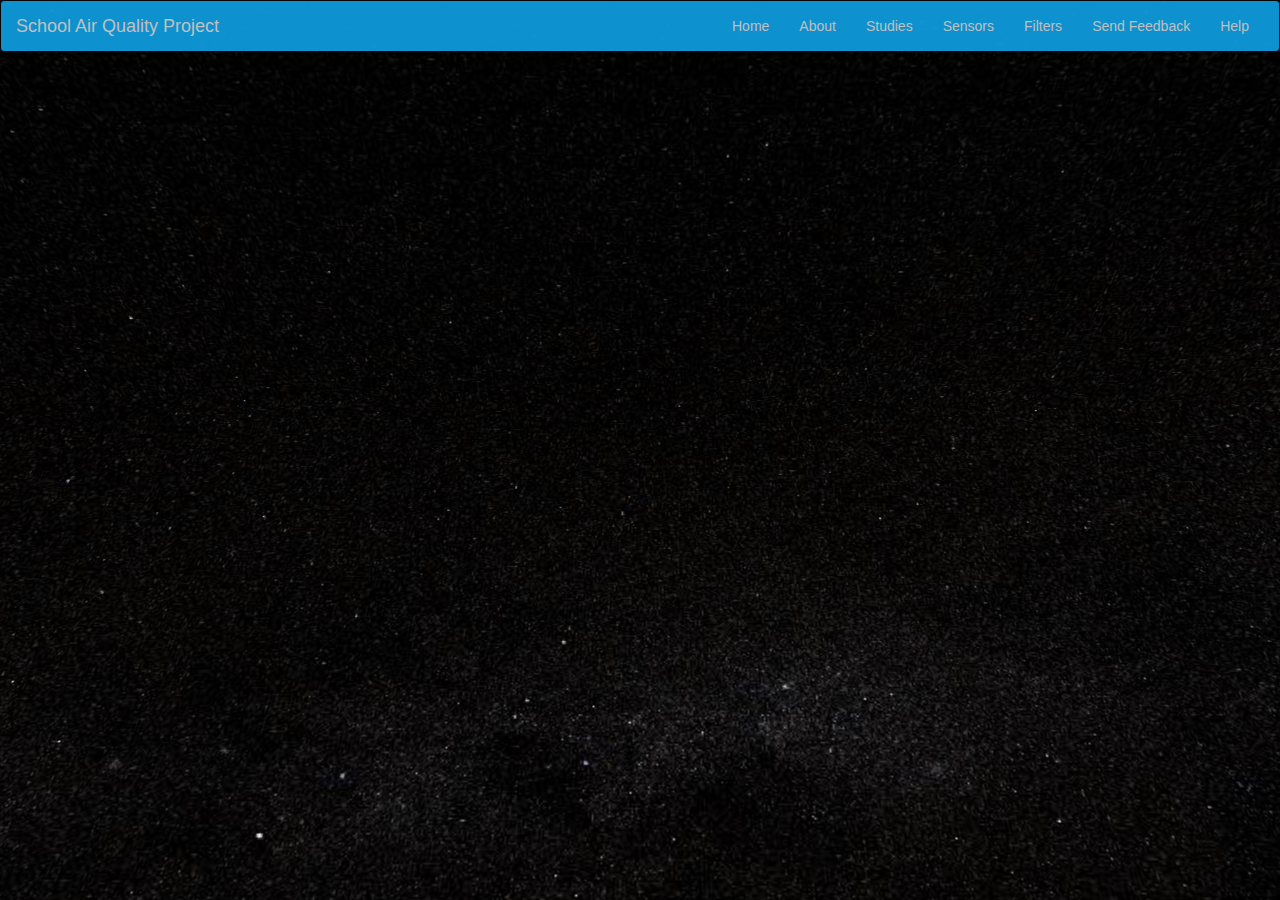
==== index.html @ 514874ec "Moved functionality out of index.js" ====
<!DOCTYPE html>
<html lang="en">

<head>
    <meta charset="utf-8">
    <meta name="viewport" content="width=device-width, initial-scale=1, maximum-scale=1, user-scalable=no">
    <!--CSS-->
    <link href="main.css" rel="stylesheet">
    <link href="js/libs/Cesium/Widgets/widgets.css" rel="stylesheet">
    <link rel="stylesheet" href="https://maxcdn.bootstrapcdn.com/bootstrap/3.4.1/css/bootstrap.min.css">
    <link rel="stylesheet" href="https://cdnjs.cloudflare.com/ajax/libs/font-awesome/4.7.0/css/font-awesome.min.css">
    <!--JS-->
    <script data-main="js/libs/Cesium/ThirdParty/rConf" src="js/libs/Cesium/ThirdParty/require.js"></script>
    <title>Air Quality Project</title>
    <meta charset="utf-8">
    <meta name="viewport" content="width=device-width, initial-scale=1, maximum-scale=1, user-scalable=no">
</head>

<body>
    <!--Cesium Container-->
    <div id="cesiumContainer" style="width:100%; height:100%; position:fixed; left:0;top:0;overflow:hidden;"></div>
    <!--Navigation Bar-->
    <nav class="navbar navbar-inverse">
        <div class="container-fluid">
            <div class="navbar-header">
                <button type="button" class="navbar-toggle" data-toggle="collapse" data-target="#myNavbar">
                    <span class="icon-bar"></span>
                    <span class="icon-bar"></span>
                    <span class="icon-bar"></span>
                </button>
                <a class="navbar-brand">School Air Quality Project</a>
            </div>

            <div class="collapse navbar-collapse" id="myNavbar">
                <ul class="nav navbar-nav navbar-right">
                    <li><a data-toggle="modal" id="homeButton">Home</a></li>
                    <li><a data-toggle="modal" href="#about">About</a></li>
                    <li><a data-toggle="modal" href="#studies">Studies</a></li>
                    <li><a data-toggle="modal" id="sensorMenu" href="#sensors">Sensors</a></li>
                    <li><a data-toggle="modal" href="#filters">Filters</a></li>
                    <li><a data-toggle="modal" href="#feedback">Send Feedback</a></li>
                    <li><a data-toggle="modal" href="#help">Help</a></li>
                </ul>
            </div>
        </div>
    </nav>

    <!--About Modal-->
    <div id="about" class="modal fade" role="dialog">
        <div class="modal-dialog modal-lg">
            <!-- Modal content-->
            <div class="modal-content">
                <div class="modal-header">
                    <button type="button" class="close" data-dismiss="modal">&times;</button>
                    <h4 class="modal-title text-center">About This Project</h4>
                </div>
                <div class="modal-body">
                    <p>The school air quality project is a Final Year Project completed by a student at Cardiff
                        University studying Computer Science with a Year in Industry. </p>
                    <div class="accordion" id="aboutAccordion">
                        <div class="card">
                            <div class="card-header" id="headingOne">
                                <h2 class="mb-0">
                                    <button class="btn btn-primary collapsed modalButtonWidth" type="button"
                                        data-toggle="collapse" data-target="#collapseOne" aria-expanded="false"
                                        aria-controls="collapseOne">
                                        Aims &nbsp;<span class="caret"></span>
                                    </button>
                                </h2>
                            </div>
                            <div id="collapseOne" class="collapse" aria-labelledby="headingOne"
                                data-parent="#aboutAccordion">
                                <div class="card-body">
                                    <p>The project aims are to:</p>
                                    <ul>
                                        <li>Provide parents, governors, teachers, students, local Government and the
                                            general public with an up to date and accessible way of understanding the
                                            air quality in and around schools.</li>
                                        <li>Provide valuable marketing material for prospective parents if all schools
                                            were to participate.</li>
                                        <li>Provide an opportunity to put pressure on local Governments to consider
                                            possible changes to traffic in the school environment if all schools were to
                                            participate.</li>
                                        <li>Provide curriculum focus in Geography, Maths and Computer Science using data
                                            visualisation and computer hardware.</li>
                                        <li>Provide an opportunity for schools to exchange information, ideas and
                                            materials with regard to air quality.</li>
                                    </ul>
                                </div>
                            </div>
                            <div class="card">
                                <div class="card-header" id="headingTwo">
                                    <h2 class="mb-0">
                                        <button class="btn btn-primary collapsed modalButtonWidth" type="button"
                                            data-toggle="collapse" data-target="#collapseTwo" aria-expanded="false"
                                            aria-controls="collapseTwo">
                                            Future &nbsp;<span class="caret"></span>
                                        </button>
                                    </h2>
                                </div>
                                <div id="collapseTwo" class="collapse" aria-labelledby="headingTwo"
                                    data-parent="#aboutAccordion">
                                    <div class="card-body">
                                        This project aims to raise awareness of the importance of good air quality in
                                        learning environments. With the use of this project nationwide, people would be
                                        able to make decisions about where to educate themselves/their children with
                                        less of an impact
                                        to their long-term health. This would also provide schools and local councils
                                        the motivation and pressure to improve the air quality within their learning
                                        environments.
                                    </div>
                                </div>
                                <div class="card">
                                    <div class="card-header" id="headingThree">
                                        <h2 class="mb-0">
                                            <button class="btn btn-primary collapsed modalButtonWidth" type="button"
                                                data-toggle="collapse" data-target="#collapseThree"
                                                aria-expanded="false" aria-controls="collapseThree">
                                                COVID-19 Affects &nbsp;<span class="caret"></span>
                                            </button>
                                        </h2>
                                    </div>
                                    <div id="collapseThree" class="collapse" aria-labelledby="headingThree"
                                        data-parent="#aboutAccordion">
                                        <div class="card-body">
                                            Unfortunately, this project has been majorly affected by COVID-19. During
                                            implementation schools have closed and the general public have needed to
                                            self isolate. Therefore, the live sensor used in this project has not been
                                            placed in a school environment.
                                            As a result, the data displayed throughout this project is not linked to a
                                            school or in no way accurate for the area. The data displayed will allow you
                                            to gain an understanding of the capabilities of this project
                                            if all schools agreed to place sensors in their environment.
                                        </div>
                                    </div>
                                    <div class="card">
                                        <div class="card-header" id="headingFour">
                                            <h2 class="mb-0">
                                                <button class="btn btn-primary collapsed modalButtonWidth" type="button"
                                                    data-toggle="collapse" data-target="#collapseFour"
                                                    aria-expanded="false" aria-controls="collapseFour">
                                                    Feedback &nbsp;<span class="caret"></span>
                                                </button>
                                            </h2>
                                        </div>
                                        <div id="collapseFour" class="collapse" aria-labelledby="headingFour"
                                            data-parent="#aboutAccordion">
                                            <div class="card-body">
                                                After you have findished exploring the website, if you could give some
                                                feedback using "send feeback" in the menu on your thoughts.
                                            </div>
                                        </div>
                                        <div class="text-center">
                                            <img src="images/CardiffUniversityLogo.jpg" alt="Cardiff University Logo"
                                                height="75" width="75">
                                        </div>
                                    </div>
                                </div>
                            </div>
                        </div>
                    </div>
                </div>
            </div>
        </div>
    </div>

    <!--Studies Modal-->
    <div id="studies" class="modal fade" role="dialog">
        <div class="modal-dialog modal-lg">
            <!-- Modal content-->
            <div class="modal-content">
                <div class="modal-header">
                    <button type="button" class="close" data-dismiss="modal">&times;</button>
                    <h4 class="modal-title text-center">Studies</h4>
                </div>
                <div class="modal-body">
                    <p>During research, studies were found which are very topical and relevant to this project. If you
                        are interested please click on the buttons below to reveal more information, and a link will be
                        shown to take you to the article.
                    </p>
                    <div class="accordion" id="studiesAccordion">
                        <div class="card">
                            <div class="card-header" id="studiesHeadingOne">
                                <h2 class="mb-0">
                                    <button class="btn btn-primary collapsed modalButtonWidth" type="button"
                                        data-toggle="collapse" data-target="#studiesCollapseOne" aria-expanded="false"
                                        aria-controls="studiesCollapseOne">
                                        Unicef &nbsp;<span class="caret"></span>
                                    </button>
                                </h2>
                            </div>
                            <div id="studiesCollapseOne" class="collapse" aria-labelledby="studiesHeadingOne"
                                data-parent="#studiesAccordion">
                                <div class="card-body">
                                    <p>This article focuses on how we can protect children from toxic air and steps the
                                        government should and can take. You are able to "take action" by adding your
                                        name to their petition to protect children from harm to their
                                        health and futures.
                                        <a href="https://www.unicef.org.uk/clean-air-child-health-air-pollution/"
                                            target="_blank" class="stretched-link">Find Out More</a>
                                    </p>
                                    <div class="text-center">
                                        <img src="images/unicefLogo.jpg" alt="Unicef Logo" height="50" width="75">
                                    </div>
                                </div>
                            </div>
                        </div>
                        <div class="card">
                            <div class="card-header" id="studiesHeadingTwo">
                                <h2 class="mb-0">
                                    <button class="btn btn-primary collapsed modalButtonWidth" type="button"
                                        data-toggle="collapse" data-target="#studiesCollapseTwo" aria-expanded="false"
                                        aria-controls="studiesCollapseTwo">
                                        London Government &nbsp;<span class="caret"></span>
                                    </button>
                                </h2>
                            </div>
                            <div id="studiesCollapseTwo" class="collapse" aria-labelledby="studiesHeadingTwo"
                                data-parent="#studiesAccordion">
                                <div class="card-body">
                                    <p>This toolkit focuses on primary schools in London and tools to identify areas of
                                        poor air quality. In addition, this toolkit looks to promote pupil understanding
                                        of the causes and impacts of air pollution and gives
                                        ideas for engaging staff, pupils and parents/carers in improving air quality.
                                        <a href="https://www.london.gov.uk/sites/default/files/ca4s_toolkit.pdf"
                                            target="_blank" class="stretched-link">Find Out More</a>
                                    </p>
                                </div>
                            </div>
                        </div>
                        <div class="card">
                            <div class="card-header" id="studiesHeadingThree">
                                <h2 class="mb-0">
                                    <button class="btn btn-primary collapsed modalButtonWidth" type="button"
                                        data-toggle="collapse" data-target="#studiesCollapseThree" aria-expanded="false"
                                        aria-controls="studiesCollapseThree">
                                        British Lung Foundation &nbsp;<span class="caret"></span>
                                    </button>
                                </h2>
                            </div>
                            <div id="studiesCollapseThree" class="collapse" aria-labelledby="studiesHeadingThree"
                                data-parent="#studiesAccordion">
                                <div class="card-body">
                                    <p>This article focuses on how air pollution affects children's lungs and how to
                                        reduce the health risk. Suggestions include walking to school and finding out
                                        local hotspots are.
                                        <a href="https://www.blf.org.uk/support-for-you/risks-to-childrens-lungs/air-pollution"
                                            target="_blank" class="stretched-link">Find Out More</a>
                                    </p>
                                    <div class="text-center">
                                        <img src="images/BritishLungFoundationLogo.jpg" alt="Unicef Logo" height="100"
                                            width="75">
                                    </div>
                                </div>
                            </div>
                        </div>
                    </div>
                </div>
            </div>
        </div>
    </div>

    <!--Sensors Modal-->
    <div id="sensors" class="modal fade" role="dialog">
        <div class="modal-dialog modal-lg">
            <!-- Modal content-->
            <div class="modal-content">
                <div class="modal-header">
                    <button type="button" class="close" data-dismiss="modal">&times;</button>
                    <h4 class="modal-title text-center">Sensor Menu</h4>
                </div>
                <div class="modal-body">
                    <p>Click on one of the following sensor types to view all sensors. None of these sensors are real
                        due to the current circumstances, but give an idea of how this project could be used in the
                        future.</p>
                    <div class="accordion" id="sensorAccordion">
                        <div class="card">
                            <div class="card-header" id="sensorHeadingOne">
                                <h2 class="mb-0">
                                    <button class="btn btn-primary collapsed modalButtonWidth" type="button"
                                        data-toggle="collapse" data-target="#sensorCollapseOne" aria-expanded="false"
                                        aria-controls="studiesCollapseOne">
                                        Air Quality Sensors &nbsp;<span class="caret"></span>
                                    </button>
                                </h2>
                            </div>
                            <div id="sensorCollapseOne" class="collapse" aria-labelledby="sensorHeadingOne"
                                data-parent="#sensorAccordion">
                                <div class="card-body">
                                    <div class="container-fluid">
                                        <div id="AQSensorGrid"></div>
                                    </div>
                                </div>
                            </div>
                        </div>
                        <div class="card">
                            <div class="card-header" id="sensorHeadingTwo">
                                <h2 class="mb-0">
                                    <button class="btn btn-primary collapsed modalButtonWidth" type="button"
                                        data-toggle="collapse" data-target="#sensorCollapseTwo" aria-expanded="false"
                                        aria-controls="studiesCollapseTwo">
                                        Temperature Sensors &nbsp;<span class="caret"></span>
                                    </button>
                                </h2>
                            </div>
                            <div id="sensorCollapseTwo" class="collapse" aria-labelledby="sensorHeadingTwo"
                                data-parent="#sensorAccordion">
                                <div class="card-body">
                                    <p>This is an example of how this project could be extended to add different types
                                        of sensors.
                                    </p>
                                    <div class="container-fluid">
                                        <div id="otherSensorGrid"></div>
                                    </div>
                                </div>
                            </div>
                        </div>
                    </div>
                </div>
            </div>
        </div>
    </div>

    </div>

    <!--Filters Modal-->
    <div id="filters" class="modal fade" role="dialog">
        <div class="modal-dialog modal-lg">
            <!-- Modal content-->
            <div class="modal-content">
                <div class="modal-header">
                    <button type="button" class="close" data-dismiss="modal">&times;</button>
                    <h4 class="modal-title text-center">Sensor Filters</h4>
                </div>
                <div class="modal-body">
                    <p>These filters demonstrate the capabilities of this project with nationwide cooperation from
                        schools. If you click on a selected county, the active sensors in that area will be listed. The
                        data provided is not accurate.
                    </p>
                    <br>
                    <div class="container">
                        <div class="row">
                            <div class="col-sm-6">
                                <p>Select area:</p>
                                <input type="radio" class="form-check-input" name="regionFilters" id="englandCheckbox">
                                <label class="form-check-label" for="englandCheckbox">England</label>
                                <br>
                                <input type="radio" class="form-check-input" name="regionFilters" id="walesCheckbox"
                                    checked>
                                <label class="form-check-label" for="walesCheckbox">Wales</label>
                            </div>
                            <br>
                            <div class="col-sm-6">
                                <p>Select Filter:</p>
                                <input type="checkbox" class="form-check-input" id="averageCheckbox" checked>
                                <label class="form-check-label" for="averageCheckbox">County Average</label>
                            </div>
                        </div>
                    </div>
                </div>
                <div class="modal-footer">
                    <button type="button" class="btn btn-primary" data-dismiss="modal" id="resetFilters">Reset</button>
                    <button type="button" class="btn btn-primary" data-dismiss="modal" id="applyFilters">Apply</button>
                </div>

            </div>
        </div>
    </div>

    <!--Feedback Modal-->
    <div id="feedback" class="modal fade" role="dialog">
        <div class="modal-dialog modal-lg">
            <!-- Modal content-->
            <div class="modal-content">
                <div class="modal-header">
                    <button type="button" class="close" data-dismiss="modal">&times;</button>
                    <h4 class="modal-title text-center">Send Feedback</h4>
                </div>
                <div class="modal-body">
                    <p><b>Thank you for taking the time to explore my project.
                            Please follow the link below to submit feedback:</b></p>
                </div>
            </div>
        </div>
    </div>

    <!--Help Modal-->
    <div id="help" class="modal fade" role="dialog">
        <div class="modal-dialog modal-lg">
            <!-- Modal content-->
            <div class="modal-content">
                <div class="modal-header">
                    <button type="button" class="close" data-dismiss="modal">&times;</button>
                    <h4 class="modal-title">Help</h4>
                </div>
                <div class="modal-body">
                    <p>Lorem ipsum dolor sit amet, consectetur adipiscing elit, sed do eiusmod tempor incididunt ut
                        labore et dolore magna aliqua. Ut enim ad minim veniam, quis nostrud exercitation ullamco
                        laboris nisi ut aliquip ex ea commodo consequat.
                        Duis aute irure dolor in reprehenderit in voluptate velit esse cillum dolore eu fugiat nulla
                        pariatur. Excepteur sint occaecat cupidatat non proident, sunt in culpa qui officia deserunt
                        mollit anim id est laborum.</p>
                    <!--Help Modal-->
                    <div id="help" class="modal fade" role="dialog">
                        <div class="modal-dialog modal-lg">
                            <!-- Modal content-->
                            <div class="modal-content">
                                <div class="modal-header">
                                    <button type="button" class="close" data-dismiss="modal">&times;</button>
                                    <h4 class="modal-title">Help</h4>
                                </div>
                                <div class="modal-body">
                                    <p>Lorem ipsum dolor sit amet, consectetur adipiscing elit, sed do eiusmod tempor
                                        incididunt ut labore et dolore magna aliqua. Ut enim ad minim veniam, quis
                                        nostrud exercitation ullamco laboris nisi ut aliquip ex ea commodo
                                        consequat. Duis aute irure dolor in reprehenderit in voluptate velit esse cillum
                                        dolore eu fugiat nulla pariatur. Excepteur sint occaecat cupidatat non proident,
                                        sunt in culpa qui officia deserunt mollit anim id
                                        est laborum.</p>
                                </div>
                            </div>
                        </div>
                    </div>
                </div>
            </div>
        </div>
    </div>


    <!--Sensor Information Box Modal-->
    <div id="informationBox" class="modal fade infoBox" role="dialog">
        <div class="modal-dialog modal-lg">
            <!-- Modal content-->
            <div class="modal-content">
                <div class="modal-header">
                    <button type="button" class="close" data-dismiss="modal">&times;</button>
                    <h4 class="modal-title text-center">Sensor Information Box</h4>
                </div>
                <div class="modal-body">
                    <div>
                        <p>DISCLAIMER: The information displayed by this sensor is for demonstration purposes only.</p>
                    </div>
                    <p class="text-center"><b>Sensor Information</b></p>
                    <ul class="list-group">
                        <li class="list-group-item d-flex justify-content-between align-items-center">
                            Sensor Type:
                            <span class="badge badge-primary badge-pill informationBoxPill"
                                id="informationBoxSensorType"></span>
                        </li>
                        <li class="list-group-item d-flex justify-content-between align-items-center">
                            Sensor Id:
                            <span class="badge badge-primary badge-pill informationBoxPill"
                                id="informationBoxSensorId"></span>
                        </li>
                        <li class="list-group-item d-flex justify-content-between align-items-center">
                            Deployment Date:
                            <span class="badge badge-primary badge-pill informationBoxPill"
                                id="informationBoxSensorDeploymentDate"></span>
                        </li>
                        <li class="list-group-item d-flex justify-content-between align-items-center">
                            Status:
                            <span class="badge badge-primary badge-pill informationBoxPill"
                                id="informationBoxSensorStatus"></span>
                        </li>
                        <li class="list-group-item d-flex justify-content-between align-items-center">
                            Region:
                            <span class="badge badge-primary badge-pill informationBoxPill"
                                id="informationBoxSensorRegionName"></span>
                        </li>
                        <li class="list-group-item d-flex justify-content-between align-items-center">
                            Latitude:
                            <span class="badge badge-primary badge-pill informationBoxPill"
                                id="informationBoxLatitude"></span>
                        </li>
                        <li class="list-group-item d-flex justify-content-between align-items-center">
                            Longitude:
                            <span class="badge badge-primary badge-pill informationBoxPill"
                                id="informationBoxLongitude"></span>
                        </li>
                        <li class="list-group-item d-flex justify-content-between align-items-center">
                            Current Air Quality:
                            <span class="badge badge-primary badge-pill informationBoxPill"
                                id="informationBoxCurrentAirQuality"></span>
                        </li>
                        <li class="list-group-item d-flex justify-content-between align-items-center">
                            Last Updated:
                            <span class="badge badge-primary badge-pill informationBoxPill"
                                id="informationBoxLastUpdated"></span>
                        </li>
                        </br>
                        <p class="text-center"><b>In the last week:</b></p>
                        <li class="list-group-item d-flex justify-content-between align-items-center">
                            Maximum:
                            <span class="badge badge-primary badge-pill informationBoxPill"
                                id="informationBoxMaximum"></span>
                        </li>
                        <li class="list-group-item d-flex justify-content-between align-items-center">
                            Minimum:
                            <span class="badge badge-primary badge-pill informationBoxPill"
                                id="informationBoxMinimum"></span>
                        </li>
                    </ul>
                    </br>
                    <p class="text-center"><b>Sensor Air Quality % Measurements Over Time</b></p>
                    <p id="noChartData" class="text-center">
                    </P>
                    <div id="airQualityChart">
                        <canvas id="sensorChart" class="sensorChart"></canvas>
                    </div>
                </div>
            </div>
        </div>
    </div>

    <!--Region Information Box Modal-->
    <div id="regionInformationBox" class="modal fade infoBox" role="dialog">
        <div class="modal-dialog modal-lg">
            <!-- Modal content-->
            <div class="modal-content">
                <div class="modal-header">
                    <button type="button" class="close" data-dismiss="modal">&times;</button>
                    <h4 class="modal-title text-center">Region Information Box</h4>
                </div>
                <div class="modal-body">
                    <div>
                        <p>DISCLAIMER: The information displayed by this region is for demonstration purposes only.</p>
                    </div>
                    <p class="text-center"><b>Region Information</b></p>
                    <ul class="list-group">
                        <li class="list-group-item d-flex justify-content-between align-items-center">
                            Region Name:
                            <span class="badge badge-primary badge-pill informationBoxPill"
                                id="informationBoxRegionName"></span>
                        </li>
                        <li class="list-group-item d-flex justify-content-between align-items-center">
                            Region Id:
                            <span class="badge badge-primary badge-pill informationBoxPill"
                                id="informationBoxRegionId"></span>
                        </li>
                        <li class="list-group-item d-flex justify-content-between align-items-center">
                            Country:
                            <span class="badge badge-primary badge-pill informationBoxPill"
                                id="informationBoxRegionCountry"></span>
                        </li>
                        <li class="list-group-item d-flex justify-content-between align-items-center">
                            Average Air Quality:
                            <span class="badge badge-primary badge-pill informationBoxPill"
                                id="informationBoxRegionAQ"></span>
                        </li>
                    </ul>
                </div>
            </div>
        </div>
    </div>


</body>

</html>
---- main.css ----
.disable-select {
    user-select: none;
    /* supported by Chrome and Opera */
    -webkit-user-select: none;
    /* Safari */
    -khtml-user-select: none;
    /* Konqueror HTML */
    -moz-user-select: none;
    /* Firefox */
    -ms-user-select: none;
    /* Internet Explorer/Edge */
}

body {
    margin: 0;
    font-family: Arial !important;
}

.modalButtonWidth {
    width: 100%;
}

.sensorGrid {
    width: 100%;
}

.sensorChart {
    display: block;
    position: relative;
    z-index: 1;
}

.sensorMenuInformationDiv {
    height: 70%;
}

.sensorMenuButtonDiv {
    padding: 15px;
    height: 30%;
}

.sensorMenuPadding {
    padding: 10px;
}

.sensorMenuBox {
    border-style: solid;
    border-color: #0fa1e6;
    padding: 10px;
    border-radius: 20px;
    height: 15em;
}

.sensorMenuBox:hover {
    background-color: #0FA1E6;
    color: white;
}

.navbar {
    margin-bottom: 0;
    background-color: #0fa1e6 !important;
    border: 0;
    opacity: 0.9;
}

.navbar li a,
.navbar .navbar-brand {
    color: #d5d5d5 !important;
}

.navbar-nav li a:hover {
    color: #fff !important;
    background-color: #0fa1e6;
}

.navbar-nav li.active a {
    color: #fff !important;
    background-color: #29292c !important;
}

.navbar-default {
    border-color: #fff !important;
    color: #fff !important;
    background-color: #fff !important;
}

.navbar-inverse .navbar-toggle:focus,
.navbar-inverse .navbar-toggle:hover {
    background-color: #0fa1e6 !important;
    border-color: white !important;
}

.modal {
    text-align: center;
}

.informationBoxPill {
    background-color: #0fa1e6 !important;
}

@media screen and (min-width: 768px) {
    .modal:before {
        display: inline-block;
        vertical-align: middle;
        content: " ";
        height: 100%;
    }
}

.modal-dialog {
    display: inline-block;
    text-align: left;
    vertical-align: middle;
}

.navbar-form {
    border-color: #0fa1e6 !important;
}
---- js/libs/Cesium/Widgets/widgets.css ----
.cesium-svgPath-svg{position:absolute;top:0;left:0;width:100%;height:100%;overflow:hidden}.cesium-button{display:inline-block;position:relative;background:#303336;border:1px solid #444;color:#edffff;fill:#edffff;border-radius:4px;padding:5px 12px;margin:2px 3px;cursor:pointer;overflow:hidden;-moz-user-select:none;-webkit-user-select:none;-ms-user-select:none;user-select:none}.cesium-button:focus{color:#fff;fill:#fff;border-color:#ea4;outline:0}.cesium-button:hover{color:#fff;fill:#fff;background:#48b;border-color:#aef;box-shadow:0 0 8px #fff}.cesium-button:active{color:#000;fill:#000;background:#adf;border-color:#fff;box-shadow:0 0 8px #fff}.cesium-button-disabled,.cesium-button-disabled:active,.cesium-button-disabled:focus,.cesium-button-disabled:hover,.cesium-button:disabled{background:#303336;border-color:#444;color:#646464;fill:#646464;box-shadow:none;cursor:default}.cesium-button option{background-color:#000;color:#eee}.cesium-button option:disabled{color:#777}.cesium-button input,.cesium-button label{cursor:pointer}.cesium-button input{vertical-align:sub}.cesium-toolbar-button{box-sizing:border-box;width:32px;height:32px;border-radius:14%;padding:0;vertical-align:middle;z-index:0}.cesium-performanceDisplay-defaultContainer{position:absolute;top:50px;right:10px;text-align:right}.cesium-performanceDisplay{background-color:rgba(40,40,40,.7);padding:7px;border-radius:5px;border:1px solid #444;font:bold 12px sans-serif}.cesium-performanceDisplay-fps{color:#e52}.cesium-performanceDisplay-throttled{color:#a42}.cesium-performanceDisplay-ms{color:#de3}.cesium-animation-theme{visibility:hidden;display:block;position:absolute;z-index:-100}.cesium-animation-themeNormal{color:#222}.cesium-animation-themeHover{color:#4488b0}.cesium-animation-themeSelect{color:#242}.cesium-animation-themeDisabled{color:#333}.cesium-animation-themeKnob{color:#222}.cesium-animation-themePointer{color:#2e2}.cesium-animation-themeSwoosh{color:#8ac}.cesium-animation-themeSwooshHover{color:#aef}.cesium-animation-svgText{fill:#edffff;font-family:Sans-Serif;font-size:15px;text-anchor:middle}.cesium-animation-blank{fill:#000;fill-opacity:.01;stroke:none}.cesium-animation-rectButton{cursor:pointer;-moz-user-select:none;-webkit-user-select:none;-ms-user-select:none;user-select:none}.cesium-animation-rectButton .cesium-animation-buttonGlow{fill:#fff;stroke:none;display:none}.cesium-animation-rectButton:hover .cesium-animation-buttonGlow{display:block}.cesium-animation-rectButton .cesium-animation-buttonPath{fill:#edffff}.cesium-animation-rectButton .cesium-animation-buttonMain{stroke:#444;stroke-width:1.2}.cesium-animation-rectButton:hover .cesium-animation-buttonMain{stroke:#aef}.cesium-animation-rectButton:active .cesium-animation-buttonMain{fill:#abd6ff}.cesium-animation-buttonDisabled{-moz-user-select:none;-webkit-user-select:none;-ms-user-select:none;user-select:none}.cesium-animation-buttonDisabled .cesium-animation-buttonMain{stroke:#555}.cesium-animation-buttonDisabled .cesium-animation-buttonPath{fill:#818181}.cesium-animation-buttonDisabled .cesium-animation-buttonGlow{display:none}.cesium-animation-buttonToggled .cesium-animation-buttonGlow{display:block;fill:#2e2}.cesium-animation-buttonToggled .cesium-animation-buttonMain{stroke:#2e2}.cesium-animation-buttonToggled:hover .cesium-animation-buttonGlow{fill:#fff}.cesium-animation-buttonToggled:hover .cesium-animation-buttonMain{stroke:#2e2}.cesium-animation-shuttleRingG{cursor:pointer}.cesium-animation-shuttleRingPointer{cursor:pointer}.cesium-animation-shuttleRingPausePointer{cursor:pointer}.cesium-animation-shuttleRingBack{fill:#181818;fill-opacity:.8;stroke:#333;stroke-width:1.2}.cesium-animation-shuttleRingSwoosh line{stroke:#8ac;stroke-width:3;stroke-opacity:.2;stroke-linecap:round}.cesium-animation-knobOuter{cursor:pointer;stroke:#444;stroke-width:1.2}.cesium-animation-knobInner{cursor:pointer}.cesium-baseLayerPicker-selected{position:absolute;top:0;left:0;width:100%;height:100%;border:none}.cesium-baseLayerPicker-dropDown{display:block;position:absolute;box-sizing:content-box;top:auto;right:0;width:320px;max-height:500px;margin-top:5px;background-color:rgba(38,38,38,.75);border:1px solid #444;padding:6px;overflow:auto;border-radius:10px;-moz-user-select:none;-webkit-user-select:none;-ms-user-select:none;user-select:none;transform:translate(0,-20%);visibility:hidden;opacity:0;transition:visibility 0s .2s,opacity .2s ease-in,transform .2s ease-in}.cesium-baseLayerPicker-dropDown-visible{transform:translate(0,0);visibility:visible;opacity:1;transition:opacity .2s ease-out,transform .2s ease-out}.cesium-baseLayerPicker-sectionTitle{display:block;font-family:sans-serif;font-size:16pt;text-align:left;color:#edffff;margin-bottom:4px}.cesium-baseLayerPicker-choices{margin-bottom:5px}.cesium-baseLayerPicker-categoryTitle{color:#edffff;font-size:11pt}.cesium-baseLayerPicker-choices{display:block;border:1px solid #888;border-radius:5px;padding:5px 0}.cesium-baseLayerPicker-item{display:inline-block;vertical-align:top;margin:2px 5px;width:64px;text-align:center;cursor:pointer}.cesium-baseLayerPicker-itemLabel{display:block;font-family:sans-serif;font-size:8pt;text-align:center;vertical-align:middle;color:#edffff;cursor:pointer;word-wrap:break-word}.cesium-baseLayerPicker-item:focus .cesium-baseLayerPicker-itemLabel,.cesium-baseLayerPicker-item:hover .cesium-baseLayerPicker-itemLabel{text-decoration:underline}.cesium-baseLayerPicker-itemIcon{display:inline-block;position:relative;width:inherit;height:auto;background-size:100% 100%;border:solid 1px #444;border-radius:9px;color:#edffff;margin:0;padding:0;cursor:pointer;box-sizing:border-box}.cesium-baseLayerPicker-item:hover .cesium-baseLayerPicker-itemIcon{border-color:#fff;box-shadow:0 0 8px #fff,0 0 8px #fff}.cesium-baseLayerPicker-selectedItem .cesium-baseLayerPicker-itemLabel{color:#bdecf8}.cesium-baseLayerPicker-selectedItem .cesium-baseLayerPicker-itemIcon{border:double 4px #bdecf8}.cesium-widget{position:relative}.cesium-widget,.cesium-widget canvas{width:100%;height:100%;touch-action:none}.cesium-widget-credits{display:block;position:absolute;bottom:0;left:0;color:#fff;font-size:10px;text-shadow:0 0 2px #000;padding-right:5px}.cesium-widget-credits a,.cesium-widget-credits a:visited{color:#fff}.cesium-widget-errorPanel{position:absolute;top:0;right:0;bottom:0;left:0;text-align:center;background:rgba(0,0,0,.7);z-index:99999}.cesium-widget-errorPanel:before{display:inline-block;vertical-align:middle;height:100%;content:""}.cesium-widget-errorPanel-content{width:75%;display:inline-block;text-align:left;vertical-align:middle;border:1px solid #526f82;border-radius:7px;background-color:#000;color:#fff;font-size:10pt;padding:1em}.cesium-widget-errorPanel-header{font-size:120%;color:#fe4}.cesium-widget-errorPanel-scroll{overflow:auto;font-family:monospace;white-space:pre-wrap;padding:0;margin:10px 0}.cesium-widget-errorPanel-buttonPanel{text-align:center}.cesium-cesiumInspector{border-radius:5px;transition:width ease-in-out .25s;background:rgba(48,51,54,.8);border:1px solid #444;color:#edffff;display:inline-block;position:relative;padding:4px 12px;-moz-user-select:none;-webkit-user-select:none;-ms-user-select:none;user-select:none;overflow:hidden}.cesium-cesiumInspector-button{text-align:center;font-size:11pt}.cesium-cesiumInspector-visible .cesium-cesiumInspector-button{border-bottom:1px solid #aaa;padding-bottom:3px}.cesium-cesiumInspector input:enabled,.cesium-cesiumInspector-button{cursor:pointer}.cesium-cesiumInspector-visible{width:185px;height:auto}.cesium-cesiumInspector-hidden{width:122px;height:17px}.cesium-cesiumInspector-sectionContent{max-height:500px}.cesium-cesiumInspector-section-collapsed .cesium-cesiumInspector-sectionContent{max-height:0;padding:0!important;overflow:hidden}.cesium-cesiumInspector-dropDown{margin:5px 0;font-family:sans-serif;font-size:10pt;width:185px}.cesium-cesiumInspector-frustumStatistics{padding-left:10px;padding:5px;background-color:rgba(80,80,80,.75)}.cesium-cesiumInspector-pickButton{background-color:rgba(0,0,0,.3);border:1px solid #444;color:#edffff;border-radius:5px;padding:3px 7px;cursor:pointer;-moz-user-select:none;-webkit-user-select:none;-ms-user-select:none;user-select:none;margin:0 auto}.cesium-cesiumInspector-pickButton:focus{outline:0}.cesium-cesiumInspector-pickButton:active,.cesium-cesiumInspector-pickButtonHighlight{color:#000;background:#adf;border-color:#fff;box-shadow:0 0 8px #fff}.cesium-cesiumInspector-center{text-align:center}.cesium-cesiumInspector-sectionHeader{font-weight:700;font-size:10pt;margin:0;cursor:pointer}.cesium-cesiumInspector-pickSection{border:1px solid #aaa;border-radius:5px;padding:3px;margin-bottom:5px}.cesium-cesiumInspector-sectionContent{margin-bottom:10px;transition:max-height .25s}.cesium-cesiumInspector-tileText{padding-bottom:10px;border-bottom:1px solid #aaa}.cesium-cesiumInspector-relativeText{padding-top:10px}.cesium-cesiumInspector-sectionHeader::before{margin-right:5px;content:'-';width:1ch;display:inline-block}.cesium-cesiumInspector-section-collapsed .cesium-cesiumInspector-sectionHeader::before{content:'+'}ul.cesium-cesiumInspector-statistics{margin:0;padding-top:3px;padding-bottom:3px}ul.cesium-cesiumInspector-statistics+ul.cesium-cesiumInspector-statistics{border-top:1px solid #aaa}.cesium-cesiumInspector-slider{margin-top:5px}.cesium-cesiumInspector-slider input[type=number]{text-align:left;background-color:#222;outline:0;border:1px solid #444;color:#edffff;width:100px;border-radius:3px;padding:1px;margin-left:10px;cursor:auto}.cesium-cesiumInspector-slider input[type=number]::-webkit-inner-spin-button,.cesium-cesiumInspector-slider input[type=number]::-webkit-outer-spin-button{-webkit-appearance:none;margin:0}.cesium-cesiumInspector-slider input[type=range]{margin-left:5px;vertical-align:middle}.cesium-cesiumInspector-hide .cesium-cesiumInspector-styleEditor{display:none}.cesium-cesiumInspector-styleEditor{padding:10px;border-radius:5px;background:rgba(48,51,54,.8);border:1px solid #444}.cesium-cesiumInspector-styleEditor textarea{width:100%;height:300px;background:0 0;color:#edffff;border:none;padding:0;white-space:pre;overflow-wrap:normal;overflow-x:auto}.cesium-3DTilesInspector{width:300px;pointer-events:all}.cesium-3DTilesInspector-statistics{font-size:11px}.cesium-3DTilesInspector div,.cesium-3DTilesInspector input[type=range]{width:100%;box-sizing:border-box}.cesium-cesiumInspector-error{color:#ff9e9e;overflow:auto}.cesium-3DTilesInspector .cesium-cesiumInspector-section{margin-top:3px}.cesium-3DTilesInspector .cesium-cesiumInspector-sectionHeader+.cesium-cesiumInspector-show{border-top:1px solid #fff}input.cesium-cesiumInspector-url{overflow:hidden;white-space:nowrap;overflow-x:scroll;background-color:transparent;color:#fff;outline:0;border:none;height:1em;width:100%}.cesium-cesiumInspector .field-group{display:table}.cesium-cesiumInspector .field-group>label{display:table-cell;font-weight:700}.cesium-cesiumInspector .field-group>.field{display:table-cell;width:100%}.cesium-button.cesium-fullscreenButton{display:block;width:100%;height:100%;margin:0;border-radius:0}.cesium-button.cesium-vrButton{display:block;width:100%;height:100%;margin:0;border-radius:0}.cesium-viewer-geocoderContainer .cesium-geocoder-input{border:solid 1px #444;background-color:rgba(40,40,40,.7);color:#fff;display:inline-block;vertical-align:middle;width:0;height:32px;margin:0;padding:0 32px 0 0;border-radius:0;box-sizing:border-box;transition:width ease-in-out .25s,background-color .2s ease-in-out;-webkit-appearance:none}.cesium-viewer-geocoderContainer:hover .cesium-geocoder-input{border-color:#aef;box-shadow:0 0 8px #fff}.cesium-viewer-geocoderContainer .cesium-geocoder-input:focus{border-color:#ea4;background-color:rgba(15,15,15,.9);box-shadow:none;outline:0}.cesium-viewer-geocoderContainer .cesium-geocoder-input-wide,.cesium-viewer-geocoderContainer .cesium-geocoder-input:focus,.cesium-viewer-geocoderContainer:hover .cesium-geocoder-input{padding-left:4px;width:250px}.cesium-viewer-geocoderContainer .search-results{position:absolute;background-color:#000;color:#eee;overflow-y:auto;opacity:.8;width:100%}.cesium-viewer-geocoderContainer .search-results ul{list-style-type:none;margin:0;padding:0}.cesium-viewer-geocoderContainer .search-results ul li{font-size:14px;padding:3px 10px}.cesium-viewer-geocoderContainer .search-results ul li:hover{cursor:pointer}.cesium-viewer-geocoderContainer .search-results ul li.active{background:#48b}.cesium-geocoder-searchButton{background-color:#303336;display:inline-block;position:absolute;cursor:pointer;width:32px;top:1px;right:1px;height:30px;vertical-align:middle;fill:#edffff}.cesium-geocoder-searchButton:hover{background-color:#48b}.cesium-infoBox{display:block;position:absolute;top:50px;right:0;width:40%;max-width:480px;background:rgba(38,38,38,.95);color:#edffff;border:1px solid #444;border-right:none;border-top-left-radius:7px;border-bottom-left-radius:7px;box-shadow:0 0 10px 1px #000;transform:translate(100%,0);visibility:hidden;opacity:0;transition:visibility 0s .2s,opacity .2s ease-in,transform .2s ease-in}.cesium-infoBox-visible{transform:translate(0,0);visibility:visible;opacity:1;transition:opacity .2s ease-out,transform .2s ease-out}.cesium-infoBox-title{display:block;height:20px;padding:5px 30px 5px 25px;background:rgba(84,84,84,1);border-top-left-radius:7px;text-align:center;text-overflow:ellipsis;white-space:nowrap;overflow:hidden;box-sizing:content-box}.cesium-infoBox-bodyless .cesium-infoBox-title{border-bottom-left-radius:7px}button.cesium-infoBox-camera{display:block;position:absolute;top:4px;left:4px;width:22px;height:22px;background:0 0;border-color:transparent;border-radius:3px;padding:0 5px;margin:0}button.cesium-infoBox-close{display:block;position:absolute;top:5px;right:5px;height:20px;background:0 0;border:none;border-radius:2px;font-weight:700;font-size:16px;padding:0 5px;margin:0;color:#edffff}button.cesium-infoBox-close:focus{background:rgba(238,136,0,.44);outline:0}button.cesium-infoBox-close:hover{background:#888;color:#000}button.cesium-infoBox-close:active{background:#a00;color:#000}.cesium-infoBox-bodyless .cesium-infoBox-iframe{display:none}.cesium-infoBox-iframe{border:none;width:100%;width:calc(100% - 2px)}span.cesium-sceneModePicker-wrapper{display:inline-block;position:relative;margin:0 3px}.cesium-sceneModePicker-visible{visibility:visible;opacity:1;transition:opacity .25s linear}.cesium-sceneModePicker-hidden{visibility:hidden;opacity:0;transition:visibility 0s .25s,opacity .25s linear}.cesium-sceneModePicker-wrapper .cesium-sceneModePicker-none{display:none}.cesium-sceneModePicker-slide-svg{transition:left 2s;top:0;left:0}.cesium-sceneModePicker-wrapper .cesium-sceneModePicker-dropDown-icon{box-sizing:border-box;padding:0;margin:3px 0}.cesium-sceneModePicker-wrapper .cesium-sceneModePicker-button2D,.cesium-sceneModePicker-wrapper .cesium-sceneModePicker-button3D,.cesium-sceneModePicker-wrapper .cesium-sceneModePicker-buttonColumbusView{margin:0 0 3px 0}.cesium-sceneModePicker-wrapper .cesium-sceneModePicker-button3D .cesium-sceneModePicker-icon2D{left:100%}.cesium-sceneModePicker-wrapper .cesium-sceneModePicker-button3D .cesium-sceneModePicker-iconColumbusView{left:200%}.cesium-sceneModePicker-wrapper .cesium-sceneModePicker-buttonColumbusView .cesium-sceneModePicker-icon3D{left:-200%}.cesium-sceneModePicker-wrapper .cesium-sceneModePicker-buttonColumbusView .cesium-sceneModePicker-icon2D{left:-100%}.cesium-sceneModePicker-wrapper .cesium-sceneModePicker-button2D .cesium-sceneModePicker-icon3D{left:-100%}.cesium-sceneModePicker-wrapper .cesium-sceneModePicker-button2D .cesium-sceneModePicker-iconColumbusView{left:100%}.cesium-sceneModePicker-wrapper .cesium-sceneModePicker-selected{border-color:#2e2;box-shadow:0 0 8px #fff,0 0 8px #fff}span.cesium-projectionPicker-wrapper{display:inline-block;position:relative;margin:0 3px}.cesium-projectionPicker-visible{visibility:visible;opacity:1;transition:opacity .25s linear}.cesium-projectionPicker-hidden{visibility:hidden;opacity:0;transition:visibility 0s .25s,opacity .25s linear}.cesium-projectionPicker-wrapper .cesium-projectionPicker-none{display:none}.cesium-projectionPicker-wrapper .cesium-projectionPicker-dropDown-icon{box-sizing:border-box;padding:0;margin:3px 0}.cesium-projectionPicker-wrapper .cesium-projectionPicker-buttonOrthographic,.cesium-projectionPicker-wrapper .cesium-projectionPicker-buttonPerspective{margin:0 0 3px 0}.cesium-projectionPicker-wrapper .cesium-projectionPicker-buttonPerspective .cesium-projectionPicker-iconOrthographic{left:100%}.cesium-projectionPicker-wrapper .cesium-projectionPicker-buttonOrthographic .cesium-projectionPicker-iconPerspective{left:-100%}.cesium-projectionPicker-wrapper .cesium-projectionPicker-selected{border-color:#2e2;box-shadow:0 0 8px #fff,0 0 8px #fff}.cesium-performance-watchdog-message-area{position:relative;background-color:#ff0;color:#000;padding:10px}.cesium-performance-watchdog-message{margin-right:30px}.cesium-performance-watchdog-message-dismiss{position:absolute;right:0;margin:0 10px 0 0}.cesium-navigationHelpButton-wrapper{position:relative;display:inline-block}.cesium-navigation-help{visibility:hidden;position:absolute;top:38px;right:2px;width:250px;border-radius:10px;transform:scale(.01);transform-origin:234px -10px;transition:visibility 0s .25s,transform .25s ease-in}.cesium-navigation-help-visible{visibility:visible;transform:scale(1);transition:transform .25s ease-out}.cesium-navigation-help-instructions{border:1px solid #444;background-color:rgba(38,38,38,.75);padding-bottom:5px;border-radius:0 0 10px 10px}.cesium-click-navigation-help{display:none}.cesium-touch-navigation-help{display:none;padding-top:5px}.cesium-click-navigation-help-visible{display:block}.cesium-touch-navigation-help-visible{display:block}.cesium-navigation-help-pan{color:#6cf;font-weight:700}.cesium-navigation-help-zoom{color:#65fd00;font-weight:700}.cesium-navigation-help-rotate{color:#ffd800;font-weight:700}.cesium-navigation-help-tilt{color:#d800d8;font-weight:700}.cesium-navigation-help-details{color:#fff}.cesium-navigation-button{color:#fff;background-color:transparent;border-bottom:none;border-top:1px solid #444;border-right:1px solid #444;margin:0;width:50%;cursor:pointer}.cesium-navigation-button-icon{vertical-align:middle;padding:5px 1px}.cesium-navigation-button:focus{outline:0}.cesium-navigation-button-left{border-radius:10px 0 0 0;border-left:1px solid #444}.cesium-navigation-button-right{border-radius:0 10px 0 0;border-left:none}.cesium-navigation-button-selected{background-color:rgba(38,38,38,.75)}.cesium-navigation-button-unselected{background-color:rgba(0,0,0,.75)}.cesium-navigation-button-unselected:hover{background-color:rgba(76,76,76,.75)}.cesium-selection-wrapper{position:absolute;width:160px;height:160px;pointer-events:none;visibility:hidden;opacity:0;transition:visibility 0s .2s,opacity .2s ease-in}.cesium-selection-wrapper-visible{display:none;visibility:invisible;opacity:1;transition:opacity .2s ease-out}.cesium-selection-wrapper svg{fill:#2e2;stroke:#000;stroke-width:1.1px}.cesium-timeline-main{position:relative;left:0;bottom:0;overflow:hidden;border:solid 1px #888}.cesium-timeline-trackContainer{width:100%;overflow:auto;border-top:solid 1px #888;position:relative;top:0;left:0}.cesium-timeline-tracks{position:absolute;top:0;left:0;width:100%}.cesium-timeline-needle{position:absolute;left:0;top:1.7em;bottom:0;width:1px;background:red}.cesium-timeline-bar{position:relative;left:0;top:0;overflow:hidden;cursor:pointer;width:100%;height:1.7em;background:linear-gradient(to bottom,rgba(116,117,119,.8) 0,rgba(58,68,82,.8) 11%,rgba(46,50,56,.8) 46%,rgba(53,53,53,.8) 81%,rgba(53,53,53,.8) 100%)}.cesium-timeline-ruler{visibility:hidden;white-space:nowrap;font-size:80%;z-index:-200}.cesium-timeline-highlight{position:absolute;bottom:0;left:0;background:#08f}.cesium-timeline-ticLabel{position:absolute;top:0;left:0;white-space:nowrap;font-size:80%;color:#eee}.cesium-timeline-ticMain{position:absolute;bottom:0;left:0;width:1px;height:50%;background:#eee}.cesium-timeline-ticSub{position:absolute;bottom:0;left:0;width:1px;height:33%;background:#aaa}.cesium-timeline-ticTiny{position:absolute;bottom:0;left:0;width:1px;height:25%;background:#888}.cesium-timeline-icon16{display:block;position:absolute;width:16px;height:16px;background-image:url(Images/TimelineIcons.png);background-repeat:no-repeat}.cesium-viewer{font-family:sans-serif;font-size:16px;overflow:hidden;display:block;position:relative;top:0;left:0;width:100%;height:100%}.cesium-viewer-cesiumWidgetContainer{width:100%;height:100%}.cesium-viewer-bottom{display:block;position:absolute;bottom:0;left:0;right:0;padding-right:5px}.cesium-viewer .cesium-widget-credits{display:inline;position:static;bottom:auto;visibility:hidden;left:auto;padding-right:0;color:#fff;font-size:10px;text-shadow:0 0 2px #000}.cesium-viewer-timelineContainer{position:absolute;bottom:0;left:169px;right:29px;height:27px;padding:0;margin:0;overflow:hidden;font-size:14px}.cesium-viewer-animationContainer{position:absolute;bottom:0;left:0;padding:0;width:169px;height:112px}.cesium-viewer-fullscreenContainer{position:absolute;bottom:0;right:0;padding:0;width:29px;height:29px;overflow:hidden}.cesium-viewer-vrContainer{position:absolute;bottom:0;right:0;padding:0;width:29px;height:29px;overflow:hidden}.cesium-viewer-toolbar{display:block;position:absolute;top:5px;right:5px}.cesium-viewer-cesiumInspectorContainer{display:block;position:absolute;top:50px;right:10px}.cesium-viewer-geocoderContainer{position:relative;display:inline-block;margin:0 3px}.cesium-viewer-cesium3DTilesInspectorContainer{display:block;position:absolute;top:50px;right:10px;max-height:calc(100% - 120px);box-sizing:border-box;overflow-y:auto;overflow-x:hidden}
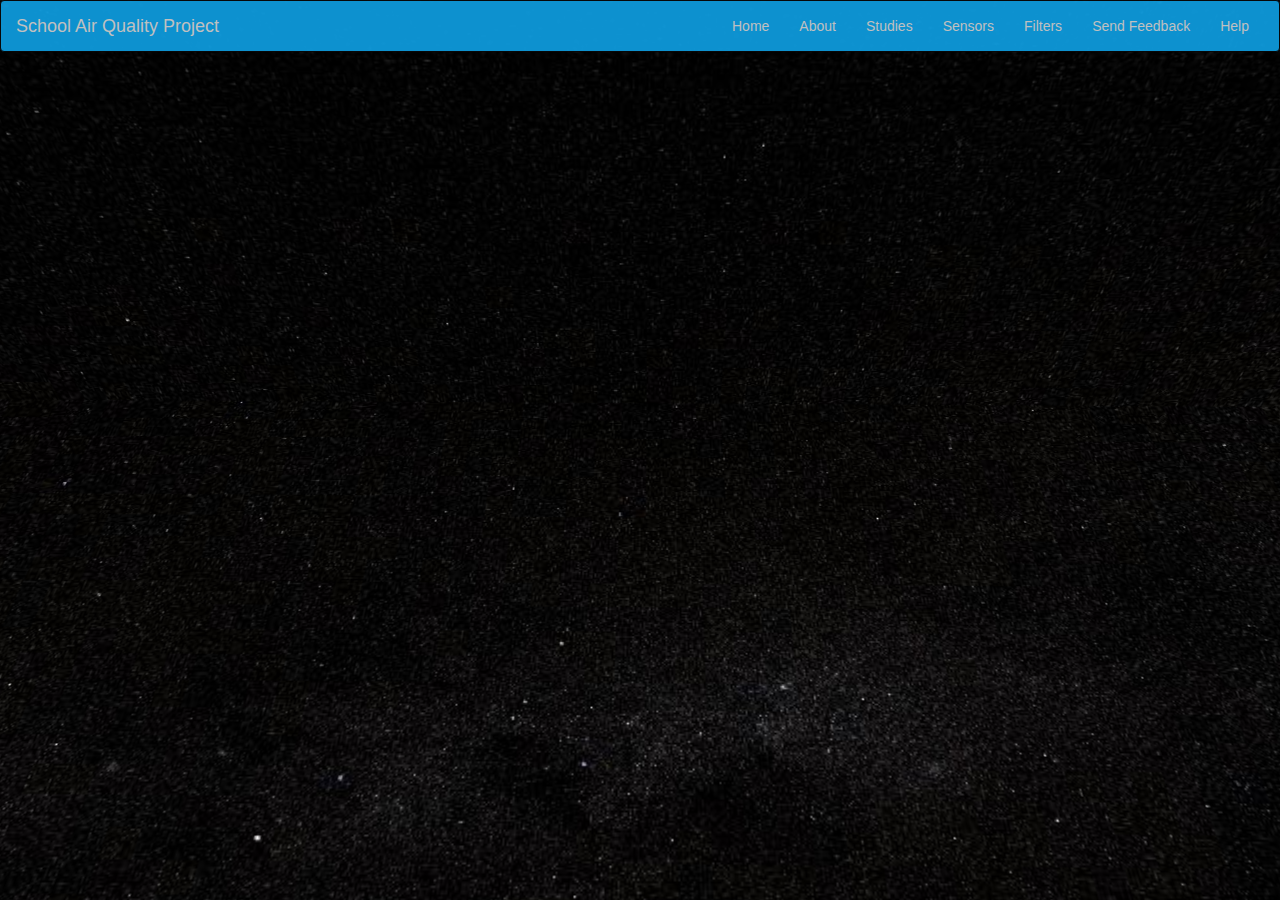
==== commit 475fe01e: "added about section information" ====
--- a/index.html
+++ b/index.html
@@ -55,104 +55,83 @@
                     <h4 class="modal-title text-center">About This Project</h4>
                 </div>
                 <div class="modal-body">
-                    <p>The school air quality project is a Final Year Project completed by a student at Cardiff
-                        University studying Computer Science with a Year in Industry. </p>
+                    <p class="text-center"><b>DISCLAIMER: The information displayed by all sensors and filters in this project are for demonstration purposes only.</b></p>
                     <div class="accordion" id="aboutAccordion">
                         <div class="card">
                             <div class="card-header" id="headingOne">
                                 <h2 class="mb-0">
-                                    <button class="btn btn-primary collapsed modalButtonWidth" type="button"
-                                        data-toggle="collapse" data-target="#collapseOne" aria-expanded="false"
-                                        aria-controls="collapseOne">
+                                    <button class="btn btn-primary collapsed modalButtonWidth" type="button" data-toggle="collapse" data-target="#collapseOne" aria-expanded="false" aria-controls="collapseOne">
                                         Aims &nbsp;<span class="caret"></span>
                                     </button>
                                 </h2>
                             </div>
-                            <div id="collapseOne" class="collapse" aria-labelledby="headingOne"
-                                data-parent="#aboutAccordion">
-                                <div class="card-body">
-                                    <p>The project aims are to:</p>
+                            <div id="collapseOne" class="collapse" aria-labelledby="headingOne" data-parent="#aboutAccordion">
+                                <div class="card-body">
+                                    <p>This school air quality project is a Final Year Project completed by a student at Cardiff University studying Computer Science with a Year in Industry. The project aims are to:</p>
                                     <ul>
-                                        <li>Provide parents, governors, teachers, students, local Government and the
-                                            general public with an up to date and accessible way of understanding the
-                                            air quality in and around schools.</li>
-                                        <li>Provide valuable marketing material for prospective parents if all schools
-                                            were to participate.</li>
-                                        <li>Provide an opportunity to put pressure on local Governments to consider
-                                            possible changes to traffic in the school environment if all schools were to
-                                            participate.</li>
-                                        <li>Provide curriculum focus in Geography, Maths and Computer Science using data
-                                            visualisation and computer hardware.</li>
-                                        <li>Provide an opportunity for schools to exchange information, ideas and
-                                            materials with regard to air quality.</li>
+                                        <li>Provide parents, governors, teachers, students, local Government and the general public with an up to date and accessible way of understanding the air quality in and around schools.</li>
+                                        <li>Provide valuable marketing material for prospective parents if all schools were to participate.</li>
+                                        <li>Provide an opportunity to put pressure on local Governments to consider possible changes to traffic in the school environment if all schools were to participate.
+                                        </li>
+                                        <li>Provide curriculum focus in Geography, Maths and Computer Science using data visualisation and computer hardware.</li>
+                                        <li>Provide an opportunity for schools to exchange information, ideas and materials with regard to air quality.</li>
                                     </ul>
                                 </div>
                             </div>
                             <div class="card">
                                 <div class="card-header" id="headingTwo">
                                     <h2 class="mb-0">
-                                        <button class="btn btn-primary collapsed modalButtonWidth" type="button"
-                                            data-toggle="collapse" data-target="#collapseTwo" aria-expanded="false"
-                                            aria-controls="collapseTwo">
-                                            Future &nbsp;<span class="caret"></span>
+                                        <button class="btn btn-primary collapsed modalButtonWidth" type="button" data-toggle="collapse" data-target="#collapseTwo" aria-expanded="false" aria-controls="collapseTwo">
+                                            Sensors &nbsp;<span class="caret"></span>
                                         </button>
                                     </h2>
                                 </div>
-                                <div id="collapseTwo" class="collapse" aria-labelledby="headingTwo"
-                                    data-parent="#aboutAccordion">
+                                <div id="collapseTwo" class="collapse" aria-labelledby="headingTwo" data-parent="#aboutAccordion">
                                     <div class="card-body">
-                                        This project aims to raise awareness of the importance of good air quality in
-                                        learning environments. With the use of this project nationwide, people would be
-                                        able to make decisions about where to educate themselves/their children with
-                                        less of an impact
-                                        to their long-term health. This would also provide schools and local councils
-                                        the motivation and pressure to improve the air quality within their learning
-                                        environments.
+                                        <p>This project uses an air quality sensor (BME680) connected to a Raspberry Pi Zero. These sensors can collect the following data:</p>
+                                        <ul>
+                                            <li>Humidity</li>
+                                            <li>Temperature</li>
+                                            <li>Barometric pressure</li>
+                                            <li>Volatile organic compounds (VOC) gas</li>
+                                            <li>Air Quality</li>
+                                        </ul>
+                                        <p>This sensor collects air quality readings through how the heated metal oxide changes resistance based on the VOC in the air, so it can be used to detect gasses & alcohols such as Ethanol, Alcohol and Carbon Monoxide,
+                                            and perform air quality measurements.</p>
+                                        <p> However, this sensor will only give one resistance value, with overall VOC content, as it cannot differentiate gasses or alcohols. </p>
+                                        <a href="https://www.bosch-sensortec.com/products/environmental-sensors/gas-sensors-bme680/" target="_blank" class="stretched-link">Find Out More</a>
                                     </div>
                                 </div>
                                 <div class="card">
                                     <div class="card-header" id="headingThree">
                                         <h2 class="mb-0">
-                                            <button class="btn btn-primary collapsed modalButtonWidth" type="button"
-                                                data-toggle="collapse" data-target="#collapseThree"
-                                                aria-expanded="false" aria-controls="collapseThree">
+                                            <button class="btn btn-primary collapsed modalButtonWidth" type="button" data-toggle="collapse" data-target="#collapseThree" aria-expanded="false" aria-controls="collapseThree">
                                                 COVID-19 Affects &nbsp;<span class="caret"></span>
                                             </button>
                                         </h2>
                                     </div>
-                                    <div id="collapseThree" class="collapse" aria-labelledby="headingThree"
-                                        data-parent="#aboutAccordion">
+                                    <div id="collapseThree" class="collapse" aria-labelledby="headingThree" data-parent="#aboutAccordion">
                                         <div class="card-body">
-                                            Unfortunately, this project has been majorly affected by COVID-19. During
-                                            implementation schools have closed and the general public have needed to
-                                            self isolate. Therefore, the live sensor used in this project has not been
-                                            placed in a school environment.
-                                            As a result, the data displayed throughout this project is not linked to a
-                                            school or in no way accurate for the area. The data displayed will allow you
-                                            to gain an understanding of the capabilities of this project
-                                            if all schools agreed to place sensors in their environment.
+                                            <p>Unfortunately, this project has been majorly affected by COVID-19. During implementation schools have closed and the general public have needed to self isolate. The live sensor used in this project has therefore
+                                                not been placed in a school environment.</p>
+                                            <p>The data displayed throughout this project is not linked to a school or in no way accurate for the area. The data displayed will give an understanding of the capabilities of this project.</p>
                                         </div>
                                     </div>
                                     <div class="card">
                                         <div class="card-header" id="headingFour">
                                             <h2 class="mb-0">
-                                                <button class="btn btn-primary collapsed modalButtonWidth" type="button"
-                                                    data-toggle="collapse" data-target="#collapseFour"
-                                                    aria-expanded="false" aria-controls="collapseFour">
+                                                <button class="btn btn-primary collapsed modalButtonWidth" type="button" data-toggle="collapse" data-target="#collapseFour" aria-expanded="false" aria-controls="collapseFour">
                                                     Feedback &nbsp;<span class="caret"></span>
                                                 </button>
                                             </h2>
                                         </div>
-                                        <div id="collapseFour" class="collapse" aria-labelledby="headingFour"
-                                            data-parent="#aboutAccordion">
+                                        <div id="collapseFour" class="collapse" aria-labelledby="headingFour" data-parent="#aboutAccordion">
                                             <div class="card-body">
-                                                After you have findished exploring the website, if you could give some
-                                                feedback using "send feeback" in the menu on your thoughts.
+                                                <p>After you have findished exploring the website, use the Send Feeback section to give your thoughts.</p>
                                             </div>
                                         </div>
                                         <div class="text-center">
-                                            <img src="images/CardiffUniversityLogo.jpg" alt="Cardiff University Logo"
-                                                height="75" width="75">
+                                            <img src="images/CardiffUniversityLogo.jpg" alt="Cardiff University Logo" height="75" width="75">
                                         </div>
                                     </div>
                                 </div>
@@ -174,30 +153,22 @@
                     <h4 class="modal-title text-center">Studies</h4>
                 </div>
                 <div class="modal-body">
-                    <p>During research, studies were found which are very topical and relevant to this project. If you
-                        are interested please click on the buttons below to reveal more information, and a link will be
-                        shown to take you to the article.
+                    <p>During research, studies were found which are very topical and relevant to this project. If you are interested please click on the buttons below to reveal more information, and a link will be shown to take you to the article.
                     </p>
                     <div class="accordion" id="studiesAccordion">
                         <div class="card">
                             <div class="card-header" id="studiesHeadingOne">
                                 <h2 class="mb-0">
-                                    <button class="btn btn-primary collapsed modalButtonWidth" type="button"
-                                        data-toggle="collapse" data-target="#studiesCollapseOne" aria-expanded="false"
-                                        aria-controls="studiesCollapseOne">
+                                    <button class="btn btn-primary collapsed modalButtonWidth" type="button" data-toggle="collapse" data-target="#studiesCollapseOne" aria-expanded="false" aria-controls="studiesCollapseOne">
                                         Unicef &nbsp;<span class="caret"></span>
                                     </button>
                                 </h2>
                             </div>
-                            <div id="studiesCollapseOne" class="collapse" aria-labelledby="studiesHeadingOne"
-                                data-parent="#studiesAccordion">
-                                <div class="card-body">
-                                    <p>This article focuses on how we can protect children from toxic air and steps the
-                                        government should and can take. You are able to "take action" by adding your
-                                        name to their petition to protect children from harm to their
+                            <div id="studiesCollapseOne" class="collapse" aria-labelledby="studiesHeadingOne" data-parent="#studiesAccordion">
+                                <div class="card-body">
+                                    <p>This article focuses on how we can protect children from toxic air and steps the government should and can take. You are able to "take action" by adding your name to their petition to protect children from harm to their
                                         health and futures.
-                                        <a href="https://www.unicef.org.uk/clean-air-child-health-air-pollution/"
-                                            target="_blank" class="stretched-link">Find Out More</a>
+                                        <a href="https://www.unicef.org.uk/clean-air-child-health-air-pollution/" target="_blank" class="stretched-link">Find Out More</a>
                                     </p>
                                     <div class="text-center">
                                         <img src="images/unicefLogo.jpg" alt="Unicef Logo" height="50" width="75">
@@ -208,22 +179,16 @@
                         <div class="card">
                             <div class="card-header" id="studiesHeadingTwo">
                                 <h2 class="mb-0">
-                                    <button class="btn btn-primary collapsed modalButtonWidth" type="button"
-                                        data-toggle="collapse" data-target="#studiesCollapseTwo" aria-expanded="false"
-                                        aria-controls="studiesCollapseTwo">
+                                    <button class="btn btn-primary collapsed modalButtonWidth" type="button" data-toggle="collapse" data-target="#studiesCollapseTwo" aria-expanded="false" aria-controls="studiesCollapseTwo">
                                         London Government &nbsp;<span class="caret"></span>
                                     </button>
                                 </h2>
                             </div>
-                            <div id="studiesCollapseTwo" class="collapse" aria-labelledby="studiesHeadingTwo"
-                                data-parent="#studiesAccordion">
-                                <div class="card-body">
-                                    <p>This toolkit focuses on primary schools in London and tools to identify areas of
-                                        poor air quality. In addition, this toolkit looks to promote pupil understanding
-                                        of the causes and impacts of air pollution and gives
+                            <div id="studiesCollapseTwo" class="collapse" aria-labelledby="studiesHeadingTwo" data-parent="#studiesAccordion">
+                                <div class="card-body">
+                                    <p>This toolkit focuses on primary schools in London and tools to identify areas of poor air quality. In addition, this toolkit looks to promote pupil understanding of the causes and impacts of air pollution and gives
                                         ideas for engaging staff, pupils and parents/carers in improving air quality.
-                                        <a href="https://www.london.gov.uk/sites/default/files/ca4s_toolkit.pdf"
-                                            target="_blank" class="stretched-link">Find Out More</a>
+                                        <a href="https://www.london.gov.uk/sites/default/files/ca4s_toolkit.pdf" target="_blank" class="stretched-link">Find Out More</a>
                                     </p>
                                 </div>
                             </div>
@@ -231,25 +196,18 @@
                         <div class="card">
                             <div class="card-header" id="studiesHeadingThree">
                                 <h2 class="mb-0">
-                                    <button class="btn btn-primary collapsed modalButtonWidth" type="button"
-                                        data-toggle="collapse" data-target="#studiesCollapseThree" aria-expanded="false"
-                                        aria-controls="studiesCollapseThree">
+                                    <button class="btn btn-primary collapsed modalButtonWidth" type="button" data-toggle="collapse" data-target="#studiesCollapseThree" aria-expanded="false" aria-controls="studiesCollapseThree">
                                         British Lung Foundation &nbsp;<span class="caret"></span>
                                     </button>
                                 </h2>
                             </div>
-                            <div id="studiesCollapseThree" class="collapse" aria-labelledby="studiesHeadingThree"
-                                data-parent="#studiesAccordion">
-                                <div class="card-body">
-                                    <p>This article focuses on how air pollution affects children's lungs and how to
-                                        reduce the health risk. Suggestions include walking to school and finding out
-                                        local hotspots are.
-                                        <a href="https://www.blf.org.uk/support-for-you/risks-to-childrens-lungs/air-pollution"
-                                            target="_blank" class="stretched-link">Find Out More</a>
+                            <div id="studiesCollapseThree" class="collapse" aria-labelledby="studiesHeadingThree" data-parent="#studiesAccordion">
+                                <div class="card-body">
+                                    <p>This article focuses on how air pollution affects children's lungs and how to reduce the health risk. Suggestions include walking to school and finding out local hotspots are.
+                                        <a href="https://www.blf.org.uk/support-for-you/risks-to-childrens-lungs/air-pollution" target="_blank" class="stretched-link">Find Out More</a>
                                     </p>
                                     <div class="text-center">
-                                        <img src="images/BritishLungFoundationLogo.jpg" alt="Unicef Logo" height="100"
-                                            width="75">
+                                        <img src="images/BritishLungFoundationLogo.jpg" alt="Unicef Logo" height="100" width="75">
                                     </div>
                                 </div>
                             </div>
@@ -270,22 +228,20 @@
                     <h4 class="modal-title text-center">Sensor Menu</h4>
                 </div>
                 <div class="modal-body">
-                    <p>Click on one of the following sensor types to view all sensors. None of these sensors are real
-                        due to the current circumstances, but give an idea of how this project could be used in the
-                        future.</p>
+                    <p class="text-center"><b>DISCLAIMER: The information displayed by these sensors are for demonstration purposes only.</b></p>
+                    </br>
+                    <p>Click on one of the following sensor types to view all sensors. None of these sensors are real due to the current circumstances, but give an idea of how this project could be used in the future.
+                    </p>
                     <div class="accordion" id="sensorAccordion">
                         <div class="card">
                             <div class="card-header" id="sensorHeadingOne">
                                 <h2 class="mb-0">
-                                    <button class="btn btn-primary collapsed modalButtonWidth" type="button"
-                                        data-toggle="collapse" data-target="#sensorCollapseOne" aria-expanded="false"
-                                        aria-controls="studiesCollapseOne">
+                                    <button class="btn btn-primary collapsed modalButtonWidth" type="button" data-toggle="collapse" data-target="#sensorCollapseOne" aria-expanded="false" aria-controls="studiesCollapseOne">
                                         Air Quality Sensors &nbsp;<span class="caret"></span>
                                     </button>
                                 </h2>
                             </div>
-                            <div id="sensorCollapseOne" class="collapse" aria-labelledby="sensorHeadingOne"
-                                data-parent="#sensorAccordion">
+                            <div id="sensorCollapseOne" class="collapse" aria-labelledby="sensorHeadingOne" data-parent="#sensorAccordion">
                                 <div class="card-body">
                                     <div class="container-fluid">
                                         <div id="AQSensorGrid"></div>
@@ -296,18 +252,14 @@
                         <div class="card">
                             <div class="card-header" id="sensorHeadingTwo">
                                 <h2 class="mb-0">
-                                    <button class="btn btn-primary collapsed modalButtonWidth" type="button"
-                                        data-toggle="collapse" data-target="#sensorCollapseTwo" aria-expanded="false"
-                                        aria-controls="studiesCollapseTwo">
+                                    <button class="btn btn-primary collapsed modalButtonWidth" type="button" data-toggle="collapse" data-target="#sensorCollapseTwo" aria-expanded="false" aria-controls="studiesCollapseTwo">
                                         Temperature Sensors &nbsp;<span class="caret"></span>
                                     </button>
                                 </h2>
                             </div>
-                            <div id="sensorCollapseTwo" class="collapse" aria-labelledby="sensorHeadingTwo"
-                                data-parent="#sensorAccordion">
-                                <div class="card-body">
-                                    <p>This is an example of how this project could be extended to add different types
-                                        of sensors.
+                            <div id="sensorCollapseTwo" class="collapse" aria-labelledby="sensorHeadingTwo" data-parent="#sensorAccordion">
+                                <div class="card-body">
+                                    <p>This is an example of how this project could be extended to add different types of sensors.
                                     </p>
                                     <div class="container-fluid">
                                         <div id="otherSensorGrid"></div>
@@ -333,9 +285,9 @@
                     <h4 class="modal-title text-center">Sensor Filters</h4>
                 </div>
                 <div class="modal-body">
-                    <p>These filters demonstrate the capabilities of this project with nationwide cooperation from
-                        schools. If you click on a selected county, the active sensors in that area will be listed. The
-                        data provided is not accurate.
+                    <p class="text-center"><b>DISCLAIMER: The information displayed by these filters are for demonstration purposes only.</b></p>
+                    </br>
+                    <p>These filters demonstrate the capabilities of this project with nationwide cooperation from schools. If you click on a selected county, the active sensors in that area will be listed. The data provided is not accurate.
                     </p>
                     <br>
                     <div class="container">
@@ -345,8 +297,7 @@
                                 <input type="radio" class="form-check-input" name="regionFilters" id="englandCheckbox">
                                 <label class="form-check-label" for="englandCheckbox">England</label>
                                 <br>
-                                <input type="radio" class="form-check-input" name="regionFilters" id="walesCheckbox"
-                                    checked>
+                                <input type="radio" class="form-check-input" name="regionFilters" id="walesCheckbox" checked>
                                 <label class="form-check-label" for="walesCheckbox">Wales</label>
                             </div>
                             <br>
@@ -394,12 +345,8 @@
                     <h4 class="modal-title">Help</h4>
                 </div>
                 <div class="modal-body">
-                    <p>Lorem ipsum dolor sit amet, consectetur adipiscing elit, sed do eiusmod tempor incididunt ut
-                        labore et dolore magna aliqua. Ut enim ad minim veniam, quis nostrud exercitation ullamco
-                        laboris nisi ut aliquip ex ea commodo consequat.
-                        Duis aute irure dolor in reprehenderit in voluptate velit esse cillum dolore eu fugiat nulla
-                        pariatur. Excepteur sint occaecat cupidatat non proident, sunt in culpa qui officia deserunt
-                        mollit anim id est laborum.</p>
+                    <p>Lorem ipsum dolor sit amet, consectetur adipiscing elit, sed do eiusmod tempor incididunt ut labore et dolore magna aliqua. Ut enim ad minim veniam, quis nostrud exercitation ullamco laboris nisi ut aliquip ex ea commodo consequat.
+                        Duis aute irure dolor in reprehenderit in voluptate velit esse cillum dolore eu fugiat nulla pariatur. Excepteur sint occaecat cupidatat non proident, sunt in culpa qui officia deserunt mollit anim id est laborum.</p>
                     <!--Help Modal-->
                     <div id="help" class="modal fade" role="dialog">
                         <div class="modal-dialog modal-lg">
@@ -410,12 +357,8 @@
                                     <h4 class="modal-title">Help</h4>
                                 </div>
                                 <div class="modal-body">
-                                    <p>Lorem ipsum dolor sit amet, consectetur adipiscing elit, sed do eiusmod tempor
-                                        incididunt ut labore et dolore magna aliqua. Ut enim ad minim veniam, quis
-                                        nostrud exercitation ullamco laboris nisi ut aliquip ex ea commodo
-                                        consequat. Duis aute irure dolor in reprehenderit in voluptate velit esse cillum
-                                        dolore eu fugiat nulla pariatur. Excepteur sint occaecat cupidatat non proident,
-                                        sunt in culpa qui officia deserunt mollit anim id
+                                    <p>Lorem ipsum dolor sit amet, consectetur adipiscing elit, sed do eiusmod tempor incididunt ut labore et dolore magna aliqua. Ut enim ad minim veniam, quis nostrud exercitation ullamco laboris nisi ut aliquip ex ea commodo
+                                        consequat. Duis aute irure dolor in reprehenderit in voluptate velit esse cillum dolore eu fugiat nulla pariatur. Excepteur sint occaecat cupidatat non proident, sunt in culpa qui officia deserunt mollit anim id
                                         est laborum.</p>
                                 </div>
                             </div>
@@ -438,70 +381,62 @@
                 </div>
                 <div class="modal-body">
                     <div>
-                        <p>DISCLAIMER: The information displayed by this sensor is for demonstration purposes only.</p>
+                        <p class="text-center"><b>DISCLAIMER: The information displayed by this sensor is for demonstration purposes only.</b></p>
+                        </br>
+                        <p>When online, this sensor is collecting data every fifteen minutes. Find out how in the About section.</p>
                     </div>
                     <p class="text-center"><b>Sensor Information</b></p>
                     <ul class="list-group">
                         <li class="list-group-item d-flex justify-content-between align-items-center">
                             Sensor Type:
-                            <span class="badge badge-primary badge-pill informationBoxPill"
-                                id="informationBoxSensorType"></span>
+                            <span class="badge badge-primary badge-pill informationBoxPill" id="informationBoxSensorType"></span>
                         </li>
                         <li class="list-group-item d-flex justify-content-between align-items-center">
                             Sensor Id:
-                            <span class="badge badge-primary badge-pill informationBoxPill"
-                                id="informationBoxSensorId"></span>
+                            <span class="badge badge-primary badge-pill informationBoxPill" id="informationBoxSensorId"></span>
                         </li>
                         <li class="list-group-item d-flex justify-content-between align-items-center">
                             Deployment Date:
-                            <span class="badge badge-primary badge-pill informationBoxPill"
-                                id="informationBoxSensorDeploymentDate"></span>
+                            <span class="badge badge-primary badge-pill informationBoxPill" id="informationBoxSensorDeploymentDate"></span>
                         </li>
                         <li class="list-group-item d-flex justify-content-between align-items-center">
                             Status:
-                            <span class="badge badge-primary badge-pill informationBoxPill"
-                                id="informationBoxSensorStatus"></span>
+                            <span class="badge badge-primary badge-pill informationBoxPill" id="informationBoxSensorStatus"></span>
                         </li>
                         <li class="list-group-item d-flex justify-content-between align-items-center">
                             Region:
-                            <span class="badge badge-primary badge-pill informationBoxPill"
-                                id="informationBoxSensorRegionName"></span>
+                            <span class="badge badge-primary badge-pill informationBoxPill" id="informationBoxSensorRegionName"></span>
                         </li>
                         <li class="list-group-item d-flex justify-content-between align-items-center">
                             Latitude:
-                            <span class="badge badge-primary badge-pill informationBoxPill"
-                                id="informationBoxLatitude"></span>
+                            <span class="badge badge-primary badge-pill informationBoxPill" id="informationBoxLatitude"></span>
                         </li>
                         <li class="list-group-item d-flex justify-content-between align-items-center">
                             Longitude:
-                            <span class="badge badge-primary badge-pill informationBoxPill"
-                                id="informationBoxLongitude"></span>
+                            <span class="badge badge-primary badge-pill informationBoxPill" id="informationBoxLongitude"></span>
                         </li>
                         <li class="list-group-item d-flex justify-content-between align-items-center">
                             Current Air Quality:
-                            <span class="badge badge-primary badge-pill informationBoxPill"
-                                id="informationBoxCurrentAirQuality"></span>
+                            <span class="badge badge-primary badge-pill informationBoxPill" id="informationBoxCurrentAirQuality"></span>
                         </li>
                         <li class="list-group-item d-flex justify-content-between align-items-center">
                             Last Updated:
-                            <span class="badge badge-primary badge-pill informationBoxPill"
-                                id="informationBoxLastUpdated"></span>
+                            <span class="badge badge-primary badge-pill informationBoxPill" id="informationBoxLastUpdated"></span>
                         </li>
                         </br>
                         <p class="text-center"><b>In the last week:</b></p>
                         <li class="list-group-item d-flex justify-content-between align-items-center">
                             Maximum:
-                            <span class="badge badge-primary badge-pill informationBoxPill"
-                                id="informationBoxMaximum"></span>
+                            <span class="badge badge-primary badge-pill informationBoxPill" id="informationBoxMaximum"></span>
                         </li>
                         <li class="list-group-item d-flex justify-content-between align-items-center">
                             Minimum:
-                            <span class="badge badge-primary badge-pill informationBoxPill"
-                                id="informationBoxMinimum"></span>
+                            <span class="badge badge-primary badge-pill informationBoxPill" id="informationBoxMinimum"></span>
                         </li>
                     </ul>
                     </br>
                     <p class="text-center"><b>Sensor Air Quality % Measurements Over Time</b></p>
+                    <p class="text-center">Last 100 pieces of air quaity data</p>
                     <p id="noChartData" class="text-center">
                     </P>
                     <div id="airQualityChart">
@@ -529,31 +464,25 @@
                     <ul class="list-group">
                         <li class="list-group-item d-flex justify-content-between align-items-center">
                             Region Name:
-                            <span class="badge badge-primary badge-pill informationBoxPill"
-                                id="informationBoxRegionName"></span>
+                            <span class="badge badge-primary badge-pill informationBoxPill" id="informationBoxRegionName"></span>
                         </li>
                         <li class="list-group-item d-flex justify-content-between align-items-center">
                             Region Id:
-                            <span class="badge badge-primary badge-pill informationBoxPill"
-                                id="informationBoxRegionId"></span>
+                            <span class="badge badge-primary badge-pill informationBoxPill" id="informationBoxRegionId"></span>
                         </li>
                         <li class="list-group-item d-flex justify-content-between align-items-center">
                             Country:
-                            <span class="badge badge-primary badge-pill informationBoxPill"
-                                id="informationBoxRegionCountry"></span>
+                            <span class="badge badge-primary badge-pill informationBoxPill" id="informationBoxRegionCountry"></span>
                         </li>
                         <li class="list-group-item d-flex justify-content-between align-items-center">
                             Average Air Quality:
-                            <span class="badge badge-primary badge-pill informationBoxPill"
-                                id="informationBoxRegionAQ"></span>
+                            <span class="badge badge-primary badge-pill informationBoxPill" id="informationBoxRegionAQ"></span>
                         </li>
                     </ul>
                 </div>
             </div>
         </div>
     </div>
-
-
 </body>
 
 </html>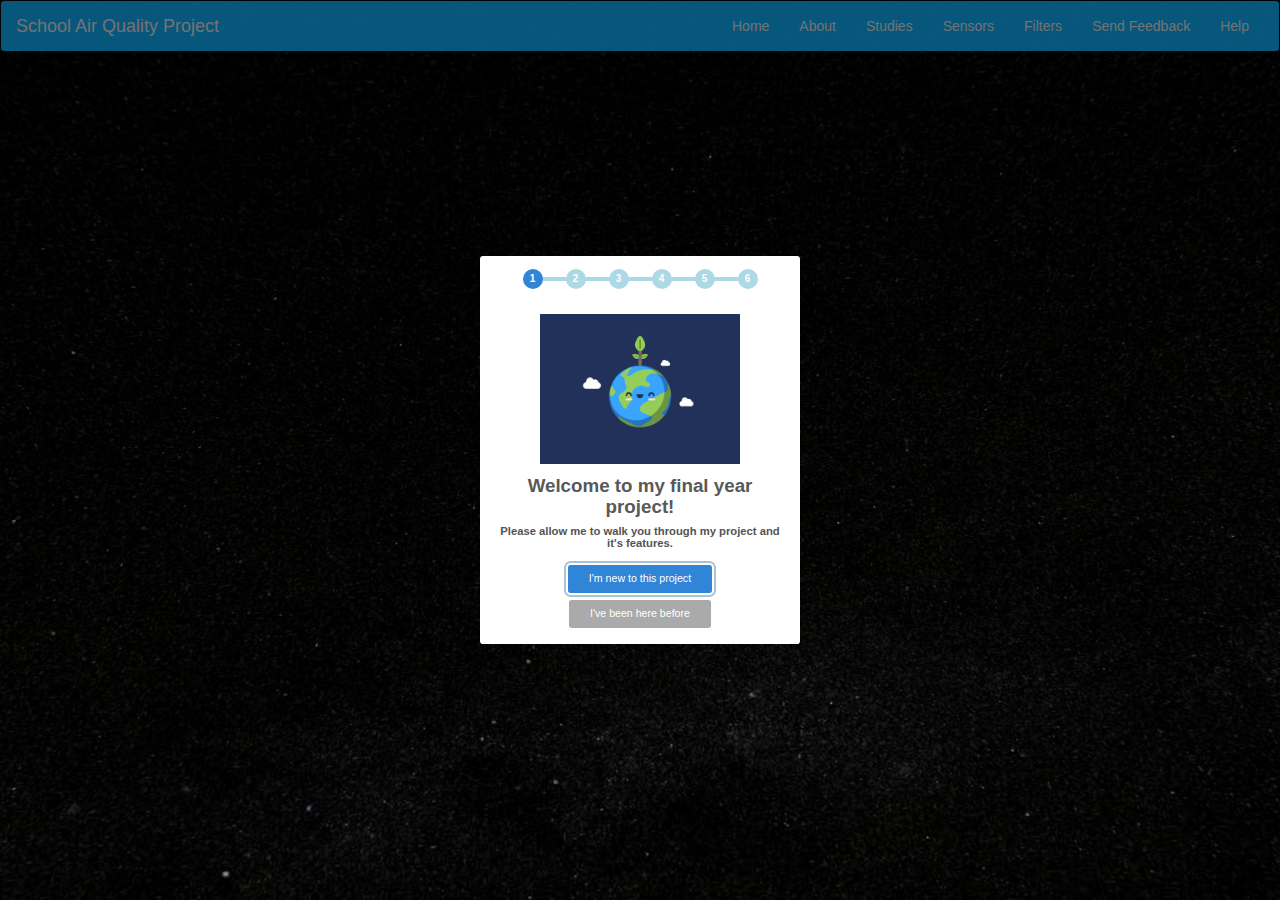
==== commit 8c12ef60: "finished information and added warning on load" ====
--- a/index.html
+++ b/index.html
@@ -153,7 +153,7 @@
                     <h4 class="modal-title text-center">Studies</h4>
                 </div>
                 <div class="modal-body">
-                    <p>During research, studies were found which are very topical and relevant to this project. If you are interested please click on the buttons below to reveal more information, and a link will be shown to take you to the article.
+                    <p>During the research stages of this project, there were manyt opical and relevant studies found. If interested please click on the buttons below to reveal more information, and a link will be shown to take you to the article.
                     </p>
                     <div class="accordion" id="studiesAccordion">
                         <div class="card">
@@ -230,7 +230,7 @@
                 <div class="modal-body">
                     <p class="text-center"><b>DISCLAIMER: The information displayed by these sensors are for demonstration purposes only.</b></p>
                     </br>
-                    <p>Click on one of the following sensor types to view all sensors. None of these sensors are real due to the current circumstances, but give an idea of how this project could be used in the future.
+                    <p>Click on one of the following to view all of the sensors of that type in the project:
                     </p>
                     <div class="accordion" id="sensorAccordion">
                         <div class="card">
@@ -287,13 +287,13 @@
                 <div class="modal-body">
                     <p class="text-center"><b>DISCLAIMER: The information displayed by these filters are for demonstration purposes only.</b></p>
                     </br>
-                    <p>These filters demonstrate the capabilities of this project with nationwide cooperation from schools. If you click on a selected county, the active sensors in that area will be listed. The data provided is not accurate.
-                    </p>
-                    <br>
+                    <p>These filters demonstrate the capabilities of this project with nationwide cooperation. When you apply a filter, the average air quality for each region in that country will be displayed as a bar chart on the map.</p>
+                    <p>If you click on a region once a filter has been applied, the region information will be displayed.</p>
+                    <p>Make sure to select both a country and filter before applying.</p>
                     <div class="container">
                         <div class="row">
                             <div class="col-sm-6">
-                                <p>Select area:</p>
+                                <p>Select country:</p>
                                 <input type="radio" class="form-check-input" name="regionFilters" id="englandCheckbox">
                                 <label class="form-check-label" for="englandCheckbox">England</label>
                                 <br>
@@ -304,7 +304,7 @@
                             <div class="col-sm-6">
                                 <p>Select Filter:</p>
                                 <input type="checkbox" class="form-check-input" id="averageCheckbox" checked>
-                                <label class="form-check-label" for="averageCheckbox">County Average</label>
+                                <label class="form-check-label" for="averageCheckbox">Region Average</label>
                             </div>
                         </div>
                     </div>
@@ -345,25 +345,141 @@
                     <h4 class="modal-title">Help</h4>
                 </div>
                 <div class="modal-body">
-                    <p>Lorem ipsum dolor sit amet, consectetur adipiscing elit, sed do eiusmod tempor incididunt ut labore et dolore magna aliqua. Ut enim ad minim veniam, quis nostrud exercitation ullamco laboris nisi ut aliquip ex ea commodo consequat.
-                        Duis aute irure dolor in reprehenderit in voluptate velit esse cillum dolore eu fugiat nulla pariatur. Excepteur sint occaecat cupidatat non proident, sunt in culpa qui officia deserunt mollit anim id est laborum.</p>
-                    <!--Help Modal-->
-                    <div id="help" class="modal fade" role="dialog">
-                        <div class="modal-dialog modal-lg">
-                            <!-- Modal content-->
-                            <div class="modal-content">
-                                <div class="modal-header">
-                                    <button type="button" class="close" data-dismiss="modal">&times;</button>
-                                    <h4 class="modal-title">Help</h4>
-                                </div>
-                                <div class="modal-body">
-                                    <p>Lorem ipsum dolor sit amet, consectetur adipiscing elit, sed do eiusmod tempor incididunt ut labore et dolore magna aliqua. Ut enim ad minim veniam, quis nostrud exercitation ullamco laboris nisi ut aliquip ex ea commodo
-                                        consequat. Duis aute irure dolor in reprehenderit in voluptate velit esse cillum dolore eu fugiat nulla pariatur. Excepteur sint occaecat cupidatat non proident, sunt in culpa qui officia deserunt mollit anim id
-                                        est laborum.</p>
-                                </div>
-                            </div>
-                        </div>
-                    </div>
+                    <p><b>FAQs</b></p>
+                    <div class="accordion" id="helpAccordion">
+                            <div class="card">
+                                <div class="card-header" id="helpHeadingOne">
+                                    <h2 class="mb-0">
+                                        <button class="btn btn-primary collapsed modalButtonWidth" type="button" data-toggle="collapse" data-target="#helpCollapseOne" aria-expanded="false" aria-controls="helpCollapseOne">
+                                            What are the red points on the map? &nbsp;<span class="caret"></span>
+                                        </button>
+                                    </h2>
+                                </div>
+                                <div id="helpCollapseOne" class="collapse" aria-labelledby="helpHeadingOne" data-parent="#helpAccordion">
+                                    <div class="card-body">
+                                        <div class="container-fluid">
+                                        <ul>
+                                            <li>The points on the map represent air quality sensors.</li>
+                                            <li>Click on a sensor and the information box will appear, containing a line chart which shows the air quality % over time.</li>
+                                        </ul>
+                                        </div>
+                                    </div>
+                                </div>
+                            </div>
+                            <div class="card">
+                                <div class="card-header" id="helpHeadingTwo">
+                                    <h2 class="mb-0">
+                                        <button class="btn btn-primary collapsed modalButtonWidth" type="button" data-toggle="collapse" data-target="#helpCollapseTwo" aria-expanded="false" aria-controls="helpCollapseTwo">
+                                            Where are the sensors actually placed? &nbsp;<span class="caret"></span>
+                                        </button>
+                                    </h2>
+                                </div>
+                                <div id="helpCollapseTwo" class="collapse" aria-labelledby="helpHeadingTwo" data-parent="#helpAccordion">
+                                    <div class="card-body">
+                                        <div class="container-fluid">
+                                         <ul>
+                                            <li>The only sensor with live data has the id: 1234, and can easily be found in <i>Sensors</i>. This sensor is placed in the West Midlands.</li>
+                                            <li>The remaining sensors have no data or dummy data. These have been placed to see the projects potential.</li>
+                                        </ul>
+                                        </div>
+                                    </div>
+                                </div>
+                            </div>
+                            <div class="card">
+                                <div class="card-header" id="helpHeadingThree">
+                                    <h2 class="mb-0">
+                                        <button class="btn btn-primary collapsed modalButtonWidth" type="button" data-toggle="collapse" data-target="#helpCollapseThree" aria-expanded="false" aria-controls="helpCollapseThree">
+                                            What does the line chart represent? &nbsp;<span class="caret"></span>
+                                        </button>
+                                    </h2>
+                                </div>
+                                <div id="helpCollapseThree" class="collapse" aria-labelledby="helpHeadingThree" data-parent="#helpAccordion">
+                                    <div class="card-body">
+                                        <div class="container-fluid">
+                                            <ul>
+                                                <li>The line chart shows the air quality % over time.</li>
+                                                <li>The chart will show a maximum of 100 pieces of data. This is just over 24 hours if the sensor is live.</li>
+                                            </ul>
+                                        </div>
+                                    </div>
+                                </div>
+                            </div>
+                            <div class="card">
+                                <div class="card-header" id="helpHeadingFour">
+                                    <h2 class="mb-0">
+                                        <button class="btn btn-primary collapsed modalButtonWidth" type="button" data-toggle="collapse" data-target="#helpCollapseFour" aria-expanded="false" aria-controls="helpCollapseFour">
+                                            How do I send Feedback? &nbsp;<span class="caret"></span>
+                                        </button>
+                                    </h2>
+                                </div>
+                                <div id="helpCollapseFour" class="collapse" aria-labelledby="helpHeadingFour" data-parent="#helpAccordion">
+                                    <div class="card-body">
+                                        <div class="container-fluid">
+                                            <ul>
+                                                <li>Please send feedback using <i>Send Feedback</i> in the appication menu.</li>
+                                            </ul>
+                                        </div>
+                                    </div>
+                                </div>
+                            </div>
+                            <div class="card">
+                                <div class="card-header" id="helpHeadingFive">
+                                    <h2 class="mb-0">
+                                        <button class="btn btn-primary collapsed modalButtonWidth" type="button" data-toggle="collapse" data-target="#helpCollapseFive" aria-expanded="false" aria-controls="helpCollapseFive">
+                                            How do I apply a filters? &nbsp;<span class="caret"></span>
+                                        </button>
+                                    </h2>
+                                </div>
+                                <div id="helpCollapseFive" class="collapse" aria-labelledby="helpHeadingFive" data-parent="#helpAccordion">
+                                    <div class="card-body">
+                                        <div class="container-fluid">
+                                            <ul>
+                                                <li>Please visit <i>Filters</i> in the application menu and select a country and filter.</li>
+                                                <li>Then click <i>Apply</i>.</li>
+                                            </ul>
+                                        </div>
+                                    </div>
+                                </div>
+                            </div>
+                            <div class="card">
+                                <div class="card-header" id="helpHeadingSix">
+                                    <h2 class="mb-0">
+                                        <button class="btn btn-primary collapsed modalButtonWidth" type="button" data-toggle="collapse" data-target="#helpCollapseSix" aria-expanded="false" aria-controls="helpCollapseSix">
+                                            How do I reset a filter? &nbsp;<span class="caret"></span>
+                                        </button>
+                                    </h2>
+                                </div>
+                                <div id="helpCollapseSix" class="collapse" aria-labelledby="helpHeadingSix" data-parent="#helpAccordion">
+                                    <div class="card-body">
+                                        <div class="container-fluid">
+                                            <ul>
+                                                <li>Please revisit <i>Filters</i> in the application menu and click <i>Reset</i>.</li>
+                                            </ul>
+                                        </div>
+                                    </div>
+                                </div>
+                            </div>
+                             <div class="card">
+                                <div class="card-header" id="helpHeadingSeven">
+                                    <h2 class="mb-0">
+                                        <button class="btn btn-primary collapsed modalButtonWidth" type="button" data-toggle="collapse" data-target="#helpCollapseSeven" aria-expanded="false" aria-controls="helpCollapseSeven">
+                                            Has this been done before? &nbsp;<span class="caret"></span>
+                                        </button>
+                                    </h2>
+                                </div>
+                                <div id="helpCollapseSeven" class="collapse" aria-labelledby="helpHeadingSeven" data-parent="#helpAccordion">
+                                    <div class="card-body">
+                                        <div class="container-fluid">
+                                            <ul>
+                                                <li>There are other websites that allow you to look at air quality data and static maps.</li>
+                                                <li>This project has a different aim to involve schools. Please visit <i>About</i> to find out more.</li>
+                                            </ul>
+                                        </div>
+                                    </div>
+                                </div>
+                            </div>                            
+                    <p><b>Reporting</b></p>
+                    <p>Please report any unaddressed issues using <i>Send Feedback</i>.</p>
                 </div>
             </div>
         </div>
@@ -383,7 +499,7 @@
                     <div>
                         <p class="text-center"><b>DISCLAIMER: The information displayed by this sensor is for demonstration purposes only.</b></p>
                         </br>
-                        <p>When online, this sensor is collecting data every fifteen minutes. Find out how in the About section.</p>
+                        <p>When online, this sensor is collecting data every fifteen minutes and only the most recent 100 pieces of data are kept. Find out how the sensor collects data in the About section.</p>
                     </div>
                     <p class="text-center"><b>Sensor Information</b></p>
                     <ul class="list-group">
@@ -423,8 +539,6 @@
                             Last Updated:
                             <span class="badge badge-primary badge-pill informationBoxPill" id="informationBoxLastUpdated"></span>
                         </li>
-                        </br>
-                        <p class="text-center"><b>In the last week:</b></p>
                         <li class="list-group-item d-flex justify-content-between align-items-center">
                             Maximum:
                             <span class="badge badge-primary badge-pill informationBoxPill" id="informationBoxMaximum"></span>
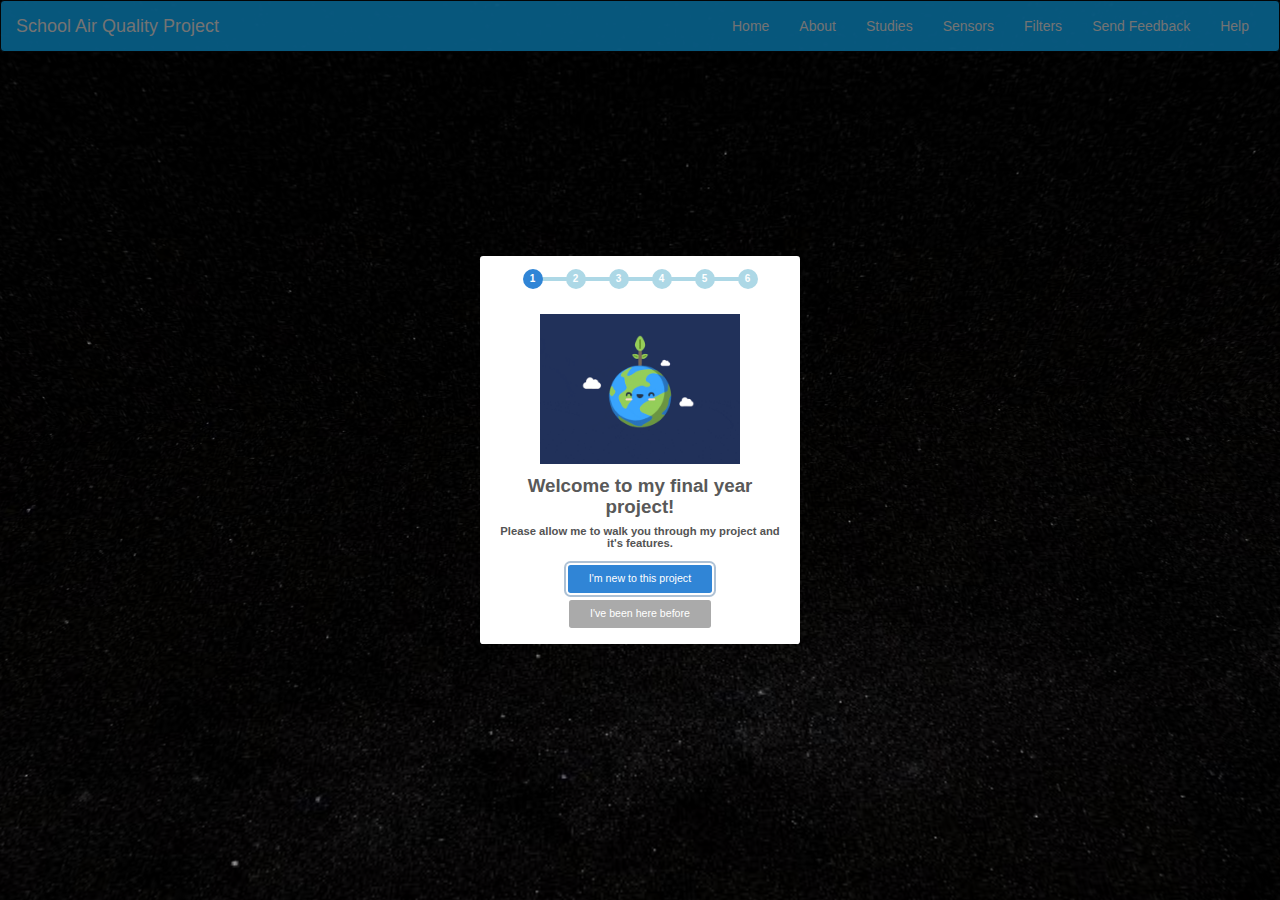
==== commit 1c95e481: "fixed issues with information boxes not displaying" ====
--- a/index.html
+++ b/index.html
@@ -58,14 +58,14 @@
                     <p class="text-center"><b>DISCLAIMER: The information displayed by all sensors and filters in this project are for demonstration purposes only.</b></p>
                     <div class="accordion" id="aboutAccordion">
                         <div class="card">
-                            <div class="card-header" id="headingOne">
-                                <h2 class="mb-0">
-                                    <button class="btn btn-primary collapsed modalButtonWidth" type="button" data-toggle="collapse" data-target="#collapseOne" aria-expanded="false" aria-controls="collapseOne">
+                            <div class="card-header" id="aboutHeadingOne">
+                                <h2 class="mb-0">
+                                    <button class="btn btn-primary collapsed modalButtonWidth" type="button" data-toggle="collapse" data-target="#aboutCollapseOne" aria-expanded="false" aria-controls="aobutCollapseOne">
                                         Aims &nbsp;<span class="caret"></span>
                                     </button>
                                 </h2>
                             </div>
-                            <div id="collapseOne" class="collapse" aria-labelledby="headingOne" data-parent="#aboutAccordion">
+                            <div id="aboutCollapseOne" class="collapse" aria-labelledby="aboutHeadingOne" data-parent="#aboutAccordion">
                                 <div class="card-body">
                                     <p>This school air quality project is a Final Year Project completed by a student at Cardiff University studying Computer Science with a Year in Industry. The project aims are to:</p>
                                     <ul>
@@ -79,14 +79,14 @@
                                 </div>
                             </div>
                             <div class="card">
-                                <div class="card-header" id="headingTwo">
+                                <div class="card-header" id="aboutHeadingTwo">
                                     <h2 class="mb-0">
-                                        <button class="btn btn-primary collapsed modalButtonWidth" type="button" data-toggle="collapse" data-target="#collapseTwo" aria-expanded="false" aria-controls="collapseTwo">
+                                        <button class="btn btn-primary collapsed modalButtonWidth" type="button" data-toggle="collapse" data-target="#aboutCollapseTwo" aria-expanded="false" aria-controls="aboutCollapseTwo">
                                             Sensors &nbsp;<span class="caret"></span>
                                         </button>
                                     </h2>
                                 </div>
-                                <div id="collapseTwo" class="collapse" aria-labelledby="headingTwo" data-parent="#aboutAccordion">
+                                <div id="aboutCollapseTwo" class="collapse" aria-labelledby="aboutHeadingTwo" data-parent="#aboutAccordion">
                                     <div class="card-body">
                                         <p>This project uses an air quality sensor (BME680) connected to a Raspberry Pi Zero. These sensors can collect the following data:</p>
                                         <ul>
@@ -103,14 +103,14 @@
                                     </div>
                                 </div>
                                 <div class="card">
-                                    <div class="card-header" id="headingThree">
+                                    <div class="card-header" id="aboutHeadingThree">
                                         <h2 class="mb-0">
-                                            <button class="btn btn-primary collapsed modalButtonWidth" type="button" data-toggle="collapse" data-target="#collapseThree" aria-expanded="false" aria-controls="collapseThree">
+                                            <button class="btn btn-primary collapsed modalButtonWidth" type="button" data-toggle="collapse" data-target="#aboutCollapseThree" aria-expanded="false" aria-controls="aboutCollapseThree">
                                                 COVID-19 Affects &nbsp;<span class="caret"></span>
                                             </button>
                                         </h2>
                                     </div>
-                                    <div id="collapseThree" class="collapse" aria-labelledby="headingThree" data-parent="#aboutAccordion">
+                                    <div id="aboutCollapseThree" class="collapse" aria-labelledby="aboutHeadingThree" data-parent="#aboutAccordion">
                                         <div class="card-body">
                                             <p>Unfortunately, this project has been majorly affected by COVID-19. During implementation schools have closed and the general public have needed to self isolate. The live sensor used in this project has therefore
                                                 not been placed in a school environment.</p>
@@ -118,14 +118,14 @@
                                         </div>
                                     </div>
                                     <div class="card">
-                                        <div class="card-header" id="headingFour">
+                                        <div class="card-header" id="aboutHeadingFour">
                                             <h2 class="mb-0">
-                                                <button class="btn btn-primary collapsed modalButtonWidth" type="button" data-toggle="collapse" data-target="#collapseFour" aria-expanded="false" aria-controls="collapseFour">
+                                                <button class="btn btn-primary collapsed modalButtonWidth" type="button" data-toggle="collapse" data-target="#aboutCollapseFour" aria-expanded="false" aria-controls="aboutCollapseFour">
                                                     Feedback &nbsp;<span class="caret"></span>
                                                 </button>
                                             </h2>
                                         </div>
-                                        <div id="collapseFour" class="collapse" aria-labelledby="headingFour" data-parent="#aboutAccordion">
+                                        <div id="aboutCollapseFour" class="collapse" aria-labelledby="aboutHeadingFour" data-parent="#aboutAccordion">
                                             <div class="card-body">
                                                 <p>After you have findished exploring the website, use the Send Feeback section to give your thoughts.</p>
                                             </div>
@@ -229,7 +229,7 @@
                 </div>
                 <div class="modal-body">
                     <p class="text-center"><b>DISCLAIMER: The information displayed by these sensors are for demonstration purposes only.</b></p>
-                    </br>
+                    <br>
                     <p>Click on one of the following to view all of the sensors of that type in the project:
                     </p>
                     <div class="accordion" id="sensorAccordion">
@@ -273,8 +273,6 @@
         </div>
     </div>
 
-    </div>
-
     <!--Filters Modal-->
     <div id="filters" class="modal fade" role="dialog">
         <div class="modal-dialog modal-lg">
@@ -286,7 +284,7 @@
                 </div>
                 <div class="modal-body">
                     <p class="text-center"><b>DISCLAIMER: The information displayed by these filters are for demonstration purposes only.</b></p>
-                    </br>
+                    <br>
                     <p>These filters demonstrate the capabilities of this project with nationwide cooperation. When you apply a filter, the average air quality for each region in that country will be displayed as a bar chart on the map.</p>
                     <p>If you click on a region once a filter has been applied, the region information will be displayed.</p>
                     <p>Make sure to select both a country and filter before applying.</p>
@@ -347,144 +345,144 @@
                 <div class="modal-body">
                     <p><b>FAQs</b></p>
                     <div class="accordion" id="helpAccordion">
-                            <div class="card">
-                                <div class="card-header" id="helpHeadingOne">
-                                    <h2 class="mb-0">
-                                        <button class="btn btn-primary collapsed modalButtonWidth" type="button" data-toggle="collapse" data-target="#helpCollapseOne" aria-expanded="false" aria-controls="helpCollapseOne">
+                        <div class="card">
+                            <div class="card-header" id="helpHeadingOne">
+                                <h2 class="mb-0">
+                                    <button class="btn btn-primary collapsed modalButtonWidth" type="button" data-toggle="collapse" data-target="#helpCollapseOne" aria-expanded="false" aria-controls="helpCollapseOne">
                                             What are the red points on the map? &nbsp;<span class="caret"></span>
                                         </button>
-                                    </h2>
-                                </div>
-                                <div id="helpCollapseOne" class="collapse" aria-labelledby="helpHeadingOne" data-parent="#helpAccordion">
-                                    <div class="card-body">
-                                        <div class="container-fluid">
+                                </h2>
+                            </div>
+                            <div id="helpCollapseOne" class="collapse" aria-labelledby="helpHeadingOne" data-parent="#helpAccordion">
+                                <div class="card-body">
+                                    <div class="container-fluid">
                                         <ul>
                                             <li>The points on the map represent air quality sensors.</li>
                                             <li>Click on a sensor and the information box will appear, containing a line chart which shows the air quality % over time.</li>
                                         </ul>
-                                        </div>
-                                    </div>
-                                </div>
-                            </div>
-                            <div class="card">
-                                <div class="card-header" id="helpHeadingTwo">
-                                    <h2 class="mb-0">
-                                        <button class="btn btn-primary collapsed modalButtonWidth" type="button" data-toggle="collapse" data-target="#helpCollapseTwo" aria-expanded="false" aria-controls="helpCollapseTwo">
+                                    </div>
+                                </div>
+                            </div>
+                        </div>
+                        <div class="card">
+                            <div class="card-header" id="helpHeadingTwo">
+                                <h2 class="mb-0">
+                                    <button class="btn btn-primary collapsed modalButtonWidth" type="button" data-toggle="collapse" data-target="#helpCollapseTwo" aria-expanded="false" aria-controls="helpCollapseTwo">
                                             Where are the sensors actually placed? &nbsp;<span class="caret"></span>
                                         </button>
-                                    </h2>
-                                </div>
-                                <div id="helpCollapseTwo" class="collapse" aria-labelledby="helpHeadingTwo" data-parent="#helpAccordion">
-                                    <div class="card-body">
-                                        <div class="container-fluid">
-                                         <ul>
+                                </h2>
+                            </div>
+                            <div id="helpCollapseTwo" class="collapse" aria-labelledby="helpHeadingTwo" data-parent="#helpAccordion">
+                                <div class="card-body">
+                                    <div class="container-fluid">
+                                        <ul>
                                             <li>The only sensor with live data has the id: 1234, and can easily be found in <i>Sensors</i>. This sensor is placed in the West Midlands.</li>
                                             <li>The remaining sensors have no data or dummy data. These have been placed to see the projects potential.</li>
                                         </ul>
-                                        </div>
-                                    </div>
-                                </div>
-                            </div>
-                            <div class="card">
-                                <div class="card-header" id="helpHeadingThree">
-                                    <h2 class="mb-0">
-                                        <button class="btn btn-primary collapsed modalButtonWidth" type="button" data-toggle="collapse" data-target="#helpCollapseThree" aria-expanded="false" aria-controls="helpCollapseThree">
+                                    </div>
+                                </div>
+                            </div>
+                        </div>
+                        <div class="card">
+                            <div class="card-header" id="helpHeadingThree">
+                                <h2 class="mb-0">
+                                    <button class="btn btn-primary collapsed modalButtonWidth" type="button" data-toggle="collapse" data-target="#helpCollapseThree" aria-expanded="false" aria-controls="helpCollapseThree">
                                             What does the line chart represent? &nbsp;<span class="caret"></span>
                                         </button>
-                                    </h2>
-                                </div>
-                                <div id="helpCollapseThree" class="collapse" aria-labelledby="helpHeadingThree" data-parent="#helpAccordion">
-                                    <div class="card-body">
-                                        <div class="container-fluid">
-                                            <ul>
-                                                <li>The line chart shows the air quality % over time.</li>
-                                                <li>The chart will show a maximum of 100 pieces of data. This is just over 24 hours if the sensor is live.</li>
-                                            </ul>
-                                        </div>
-                                    </div>
-                                </div>
-                            </div>
-                            <div class="card">
-                                <div class="card-header" id="helpHeadingFour">
-                                    <h2 class="mb-0">
-                                        <button class="btn btn-primary collapsed modalButtonWidth" type="button" data-toggle="collapse" data-target="#helpCollapseFour" aria-expanded="false" aria-controls="helpCollapseFour">
+                                </h2>
+                            </div>
+                            <div id="helpCollapseThree" class="collapse" aria-labelledby="helpHeadingThree" data-parent="#helpAccordion">
+                                <div class="card-body">
+                                    <div class="container-fluid">
+                                        <ul>
+                                            <li>The line chart shows the air quality % over time.</li>
+                                            <li>The chart will show a maximum of 100 pieces of data. This is just over 24 hours if the sensor is live.</li>
+                                        </ul>
+                                    </div>
+                                </div>
+                            </div>
+                        </div>
+                        <div class="card">
+                            <div class="card-header" id="helpHeadingFour">
+                                <h2 class="mb-0">
+                                    <button class="btn btn-primary collapsed modalButtonWidth" type="button" data-toggle="collapse" data-target="#helpCollapseFour" aria-expanded="false" aria-controls="helpCollapseFour">
                                             How do I send Feedback? &nbsp;<span class="caret"></span>
                                         </button>
-                                    </h2>
-                                </div>
-                                <div id="helpCollapseFour" class="collapse" aria-labelledby="helpHeadingFour" data-parent="#helpAccordion">
-                                    <div class="card-body">
-                                        <div class="container-fluid">
-                                            <ul>
-                                                <li>Please send feedback using <i>Send Feedback</i> in the appication menu.</li>
-                                            </ul>
-                                        </div>
-                                    </div>
-                                </div>
-                            </div>
-                            <div class="card">
-                                <div class="card-header" id="helpHeadingFive">
-                                    <h2 class="mb-0">
-                                        <button class="btn btn-primary collapsed modalButtonWidth" type="button" data-toggle="collapse" data-target="#helpCollapseFive" aria-expanded="false" aria-controls="helpCollapseFive">
+                                </h2>
+                            </div>
+                            <div id="helpCollapseFour" class="collapse" aria-labelledby="helpHeadingFour" data-parent="#helpAccordion">
+                                <div class="card-body">
+                                    <div class="container-fluid">
+                                        <ul>
+                                            <li>Please send feedback using <i>Send Feedback</i> in the appication menu.</li>
+                                        </ul>
+                                    </div>
+                                </div>
+                            </div>
+                        </div>
+                        <div class="card">
+                            <div class="card-header" id="helpHeadingFive">
+                                <h2 class="mb-0">
+                                    <button class="btn btn-primary collapsed modalButtonWidth" type="button" data-toggle="collapse" data-target="#helpCollapseFive" aria-expanded="false" aria-controls="helpCollapseFive">
                                             How do I apply a filters? &nbsp;<span class="caret"></span>
                                         </button>
-                                    </h2>
-                                </div>
-                                <div id="helpCollapseFive" class="collapse" aria-labelledby="helpHeadingFive" data-parent="#helpAccordion">
-                                    <div class="card-body">
-                                        <div class="container-fluid">
-                                            <ul>
-                                                <li>Please visit <i>Filters</i> in the application menu and select a country and filter.</li>
-                                                <li>Then click <i>Apply</i>.</li>
-                                            </ul>
-                                        </div>
-                                    </div>
-                                </div>
-                            </div>
-                            <div class="card">
-                                <div class="card-header" id="helpHeadingSix">
-                                    <h2 class="mb-0">
-                                        <button class="btn btn-primary collapsed modalButtonWidth" type="button" data-toggle="collapse" data-target="#helpCollapseSix" aria-expanded="false" aria-controls="helpCollapseSix">
+                                </h2>
+                            </div>
+                            <div id="helpCollapseFive" class="collapse" aria-labelledby="helpHeadingFive" data-parent="#helpAccordion">
+                                <div class="card-body">
+                                    <div class="container-fluid">
+                                        <ul>
+                                            <li>Please visit <i>Filters</i> in the application menu and select a country and filter.</li>
+                                            <li>Then click <i>Apply</i>.</li>
+                                        </ul>
+                                    </div>
+                                </div>
+                            </div>
+                        </div>
+                        <div class="card">
+                            <div class="card-header" id="helpHeadingSix">
+                                <h2 class="mb-0">
+                                    <button class="btn btn-primary collapsed modalButtonWidth" type="button" data-toggle="collapse" data-target="#helpCollapseSix" aria-expanded="false" aria-controls="helpCollapseSix">
                                             How do I reset a filter? &nbsp;<span class="caret"></span>
                                         </button>
-                                    </h2>
-                                </div>
-                                <div id="helpCollapseSix" class="collapse" aria-labelledby="helpHeadingSix" data-parent="#helpAccordion">
-                                    <div class="card-body">
-                                        <div class="container-fluid">
-                                            <ul>
-                                                <li>Please revisit <i>Filters</i> in the application menu and click <i>Reset</i>.</li>
-                                            </ul>
-                                        </div>
-                                    </div>
-                                </div>
-                            </div>
-                             <div class="card">
-                                <div class="card-header" id="helpHeadingSeven">
-                                    <h2 class="mb-0">
-                                        <button class="btn btn-primary collapsed modalButtonWidth" type="button" data-toggle="collapse" data-target="#helpCollapseSeven" aria-expanded="false" aria-controls="helpCollapseSeven">
+                                </h2>
+                            </div>
+                            <div id="helpCollapseSix" class="collapse" aria-labelledby="helpHeadingSix" data-parent="#helpAccordion">
+                                <div class="card-body">
+                                    <div class="container-fluid">
+                                        <ul>
+                                            <li>Please revisit <i>Filters</i> in the application menu and click <i>Reset</i>.</li>
+                                        </ul>
+                                    </div>
+                                </div>
+                            </div>
+                        </div>
+                        <div class="card">
+                            <div class="card-header" id="helpHeadingSeven">
+                                <h2 class="mb-0">
+                                    <button class="btn btn-primary collapsed modalButtonWidth" type="button" data-toggle="collapse" data-target="#helpCollapseSeven" aria-expanded="false" aria-controls="helpCollapseSeven">
                                             Has this been done before? &nbsp;<span class="caret"></span>
                                         </button>
-                                    </h2>
-                                </div>
-                                <div id="helpCollapseSeven" class="collapse" aria-labelledby="helpHeadingSeven" data-parent="#helpAccordion">
-                                    <div class="card-body">
-                                        <div class="container-fluid">
-                                            <ul>
-                                                <li>There are other websites that allow you to look at air quality data and static maps.</li>
-                                                <li>This project has a different aim to involve schools. Please visit <i>About</i> to find out more.</li>
-                                            </ul>
-                                        </div>
-                                    </div>
-                                </div>
-                            </div>                            
-                    <p><b>Reporting</b></p>
-                    <p>Please report any unaddressed issues using <i>Send Feedback</i>.</p>
-                </div>
-            </div>
-        </div>
-    </div>
-
+                                </h2>
+                            </div>
+                            <div id="helpCollapseSeven" class="collapse" aria-labelledby="helpHeadingSeven" data-parent="#helpAccordion">
+                                <div class="card-body">
+                                    <div class="container-fluid">
+                                        <ul>
+                                            <li>There are other websites that allow you to look at air quality data and static maps.</li>
+                                            <li>This project has a different aim to involve schools. Please visit <i>About</i> to find out more.</li>
+                                        </ul>
+                                    </div>
+                                </div>
+                            </div>
+                        </div>
+                        <p><b>Reporting</b></p>
+                        <p>Please report any unaddressed issues using <i>Send Feedback</i>.</p>
+                    </div>
+                </div>
+            </div>
+        </div>
+    </div>
 
     <!--Sensor Information Box Modal-->
     <div id="informationBox" class="modal fade infoBox" role="dialog">
@@ -498,7 +496,7 @@
                 <div class="modal-body">
                     <div>
                         <p class="text-center"><b>DISCLAIMER: The information displayed by this sensor is for demonstration purposes only.</b></p>
-                        </br>
+                        <br>
                         <p>When online, this sensor is collecting data every fifteen minutes and only the most recent 100 pieces of data are kept. Find out how the sensor collects data in the About section.</p>
                     </div>
                     <p class="text-center"><b>Sensor Information</b></p>
@@ -548,11 +546,10 @@
                             <span class="badge badge-primary badge-pill informationBoxPill" id="informationBoxMinimum"></span>
                         </li>
                     </ul>
-                    </br>
+                    <br>
                     <p class="text-center"><b>Sensor Air Quality % Measurements Over Time</b></p>
                     <p class="text-center">Last 100 pieces of air quaity data</p>
-                    <p id="noChartData" class="text-center">
-                    </P>
+                    <p id="noChartData" class="text-center"></p>
                     <div id="airQualityChart">
                         <canvas id="sensorChart" class="sensorChart"></canvas>
                     </div>
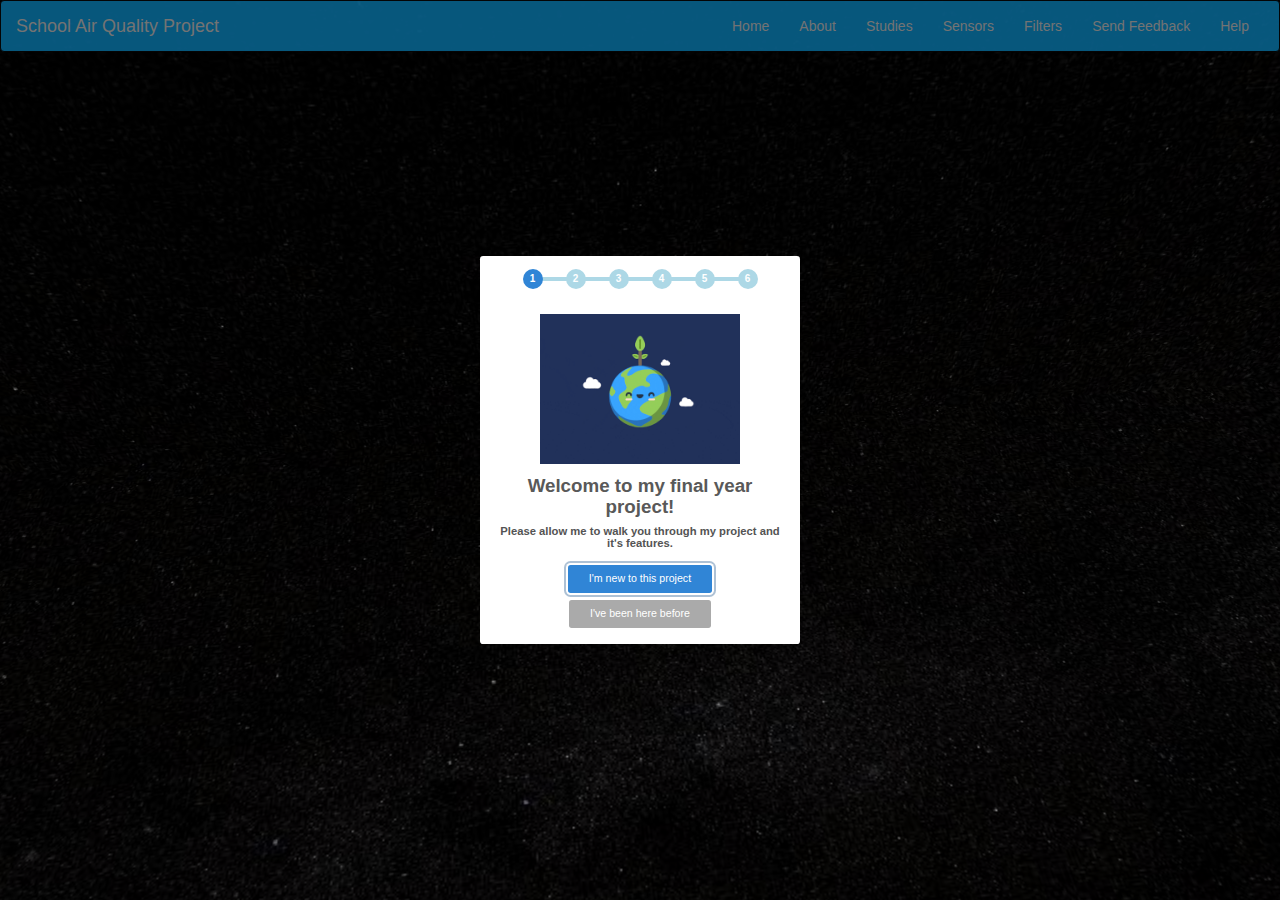
==== commit 6a1ca23a: "fixed issues and changed chart" ====
--- a/index.html
+++ b/index.html
@@ -497,7 +497,7 @@
                     <div>
                         <p class="text-center"><b>DISCLAIMER: The information displayed by this sensor is for demonstration purposes only.</b></p>
                         <br>
-                        <p>When online, this sensor is collecting data every fifteen minutes and only the most recent 100 pieces of data are kept. Find out how the sensor collects data in the About section.</p>
+                        <p>When online, this sensor is collecting data every fifteen minutes and only the most recent 100 pieces of data are kept. Find out how the sensor collects data in <i>About</i>.</p>
                     </div>
                     <p class="text-center"><b>Sensor Information</b></p>
                     <ul class="list-group">
@@ -548,7 +548,7 @@
                     </ul>
                     <br>
                     <p class="text-center"><b>Sensor Air Quality % Measurements Over Time</b></p>
-                    <p class="text-center">Last 100 pieces of air quaity data</p>
+                    <p class="text-center">This chart shows the last 100 pieces of air quaity data. Blue data was receieved in the last 24 hours. Hover or click on a point to see a detailed description.</p>
                     <p id="noChartData" class="text-center"></p>
                     <div id="airQualityChart">
                         <canvas id="sensorChart" class="sensorChart"></canvas>
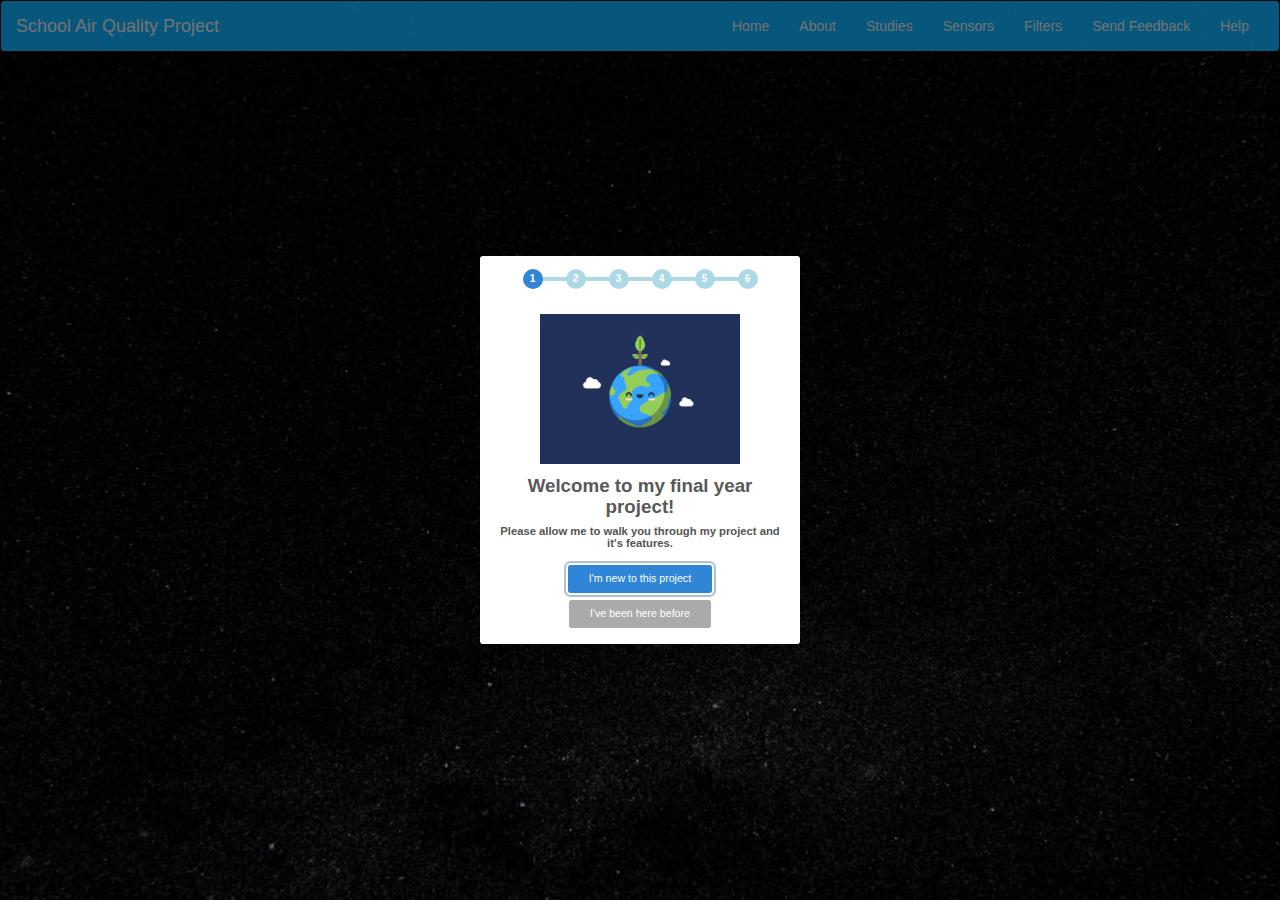
==== commit a8d2b362: "updated chart colours to 24 hours and description" ====
--- a/index.html
+++ b/index.html
@@ -396,7 +396,7 @@
                                     <div class="container-fluid">
                                         <ul>
                                             <li>The line chart shows the air quality % over time.</li>
-                                            <li>The chart will show a maximum of 100 pieces of data. This is just over 24 hours if the sensor is live.</li>
+                                            <li><b>The chart will show a maximum of 100 pieces of data. This is just over 24 hours if the sensor is live.</b></li>
                                         </ul>
                                     </div>
                                 </div>
@@ -548,7 +548,7 @@
                     </ul>
                     <br>
                     <p class="text-center"><b>Sensor Air Quality % Measurements Over Time</b></p>
-                    <p class="text-center">This chart shows the last 100 pieces of air quaity data. Blue data was receieved in the last 24 hours. Hover or click on a point to see a detailed description.</p>
+                    <p class="text-center">The chart shows a maximum of 100 pieces of data. This is just over 24 hours if the sensor is live. If you see blue data points, they were receieved in the last 24 hours. Otherwise, the data points will be red. Hover or click on a point to see a detailed description.</p>
                     <p id="noChartData" class="text-center"></p>
                     <div id="airQualityChart">
                         <canvas id="sensorChart" class="sensorChart"></canvas>
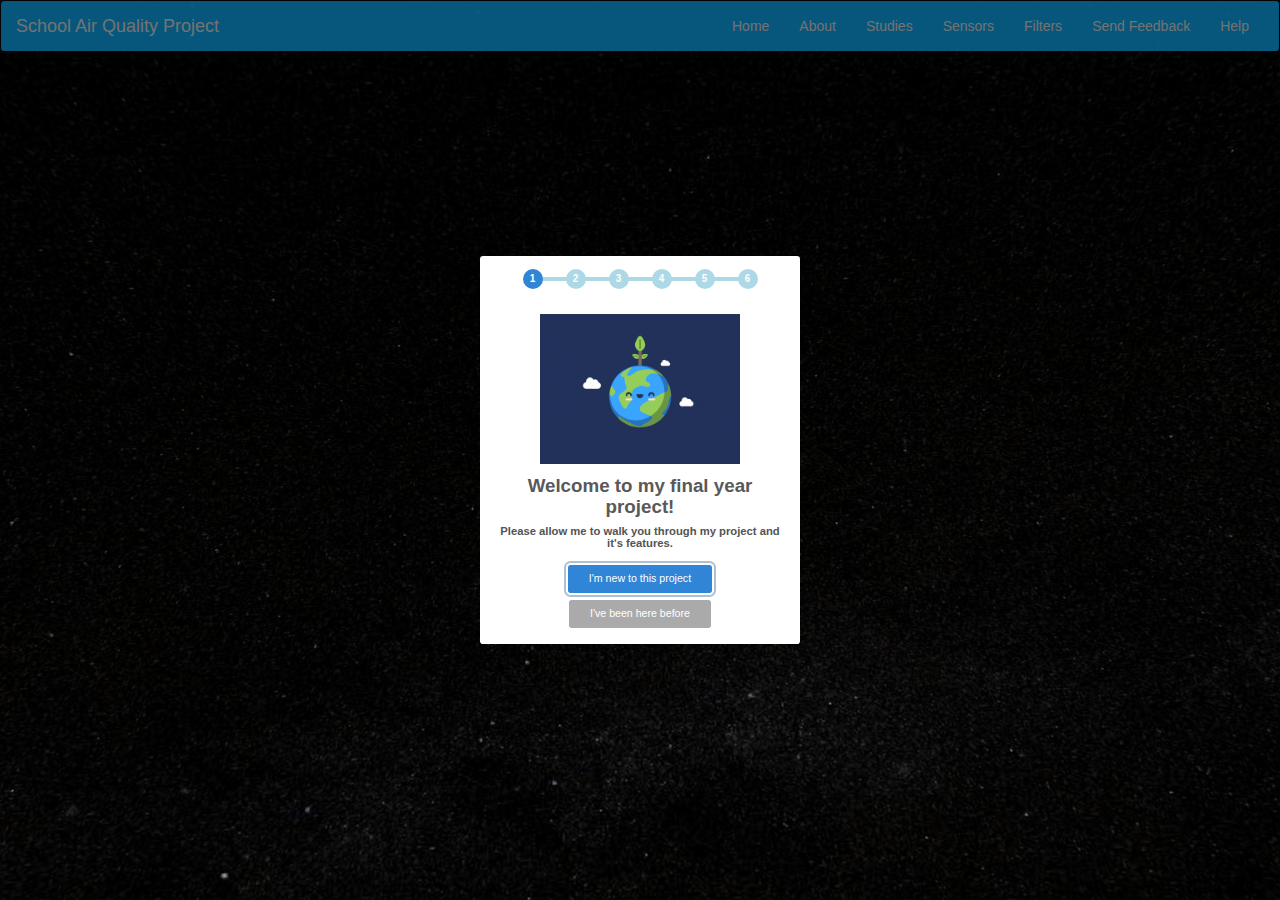
==== commit deeffc2a: "added link to survey in give feeback" ====
--- a/index.html
+++ b/index.html
@@ -327,7 +327,9 @@
                 </div>
                 <div class="modal-body">
                     <p><b>Thank you for taking the time to explore my project.
-                            Please follow the link below to submit feedback:</b></p>
+                            Please follow the link below to submit feedback:</b>
+                            <a href="https://forms.gle/TdtwXwthdFe9wcDP6" target="_blank" class="stretched-link">Give Feedback</a>
+                    </p>
                 </div>
             </div>
         </div>
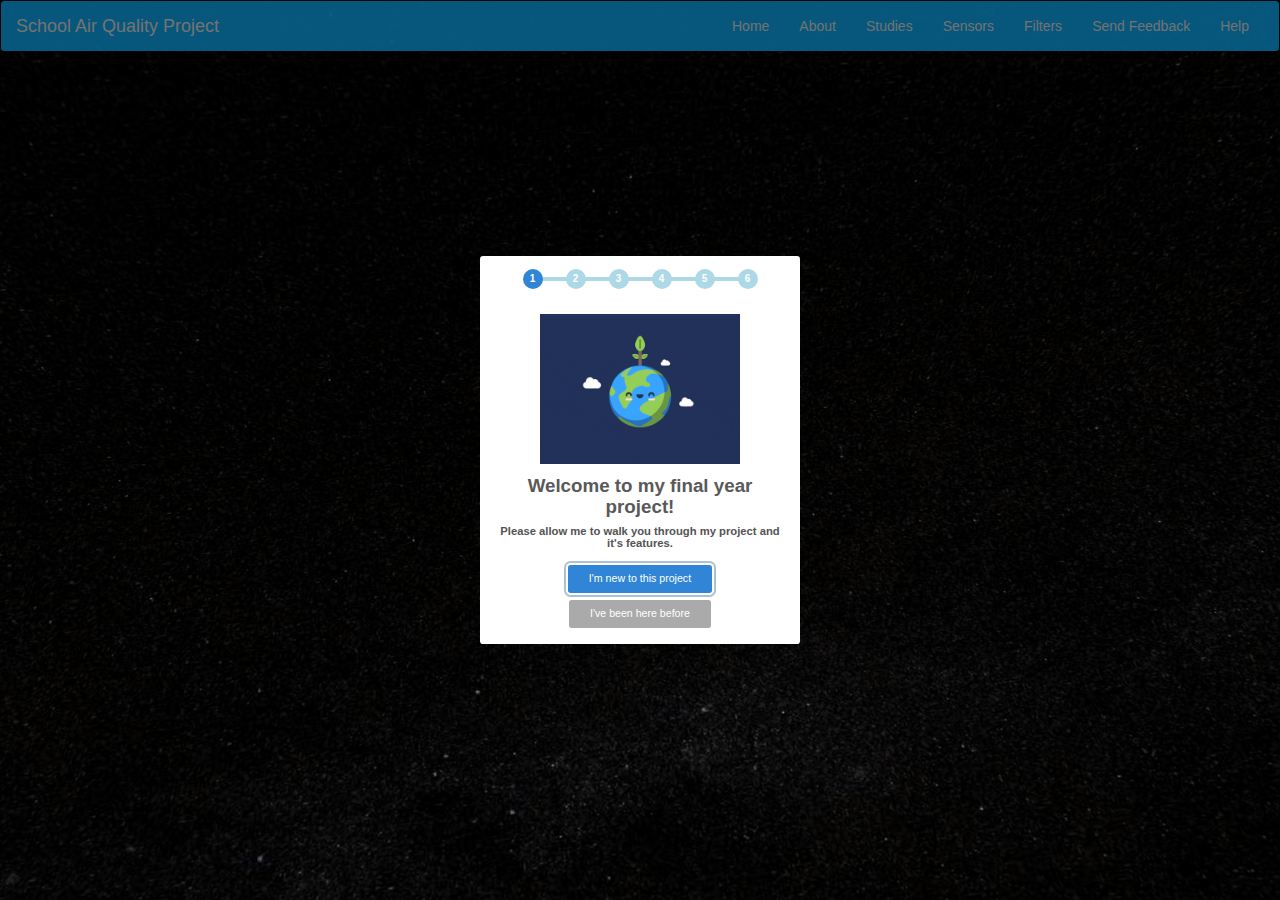
==== commit bf56102b: "spelling error" ====
--- a/index.html
+++ b/index.html
@@ -153,7 +153,7 @@
                     <h4 class="modal-title text-center">Studies</h4>
                 </div>
                 <div class="modal-body">
-                    <p>During the research stages of this project, there were manyt opical and relevant studies found. If interested please click on the buttons below to reveal more information, and a link will be shown to take you to the article.
+                    <p>During the research stages of this project, there were many topical and relevant studies found. If interested please click on the buttons below to reveal more information, and a link will be shown to take you to the article.
                     </p>
                     <div class="accordion" id="studiesAccordion">
                         <div class="card">
